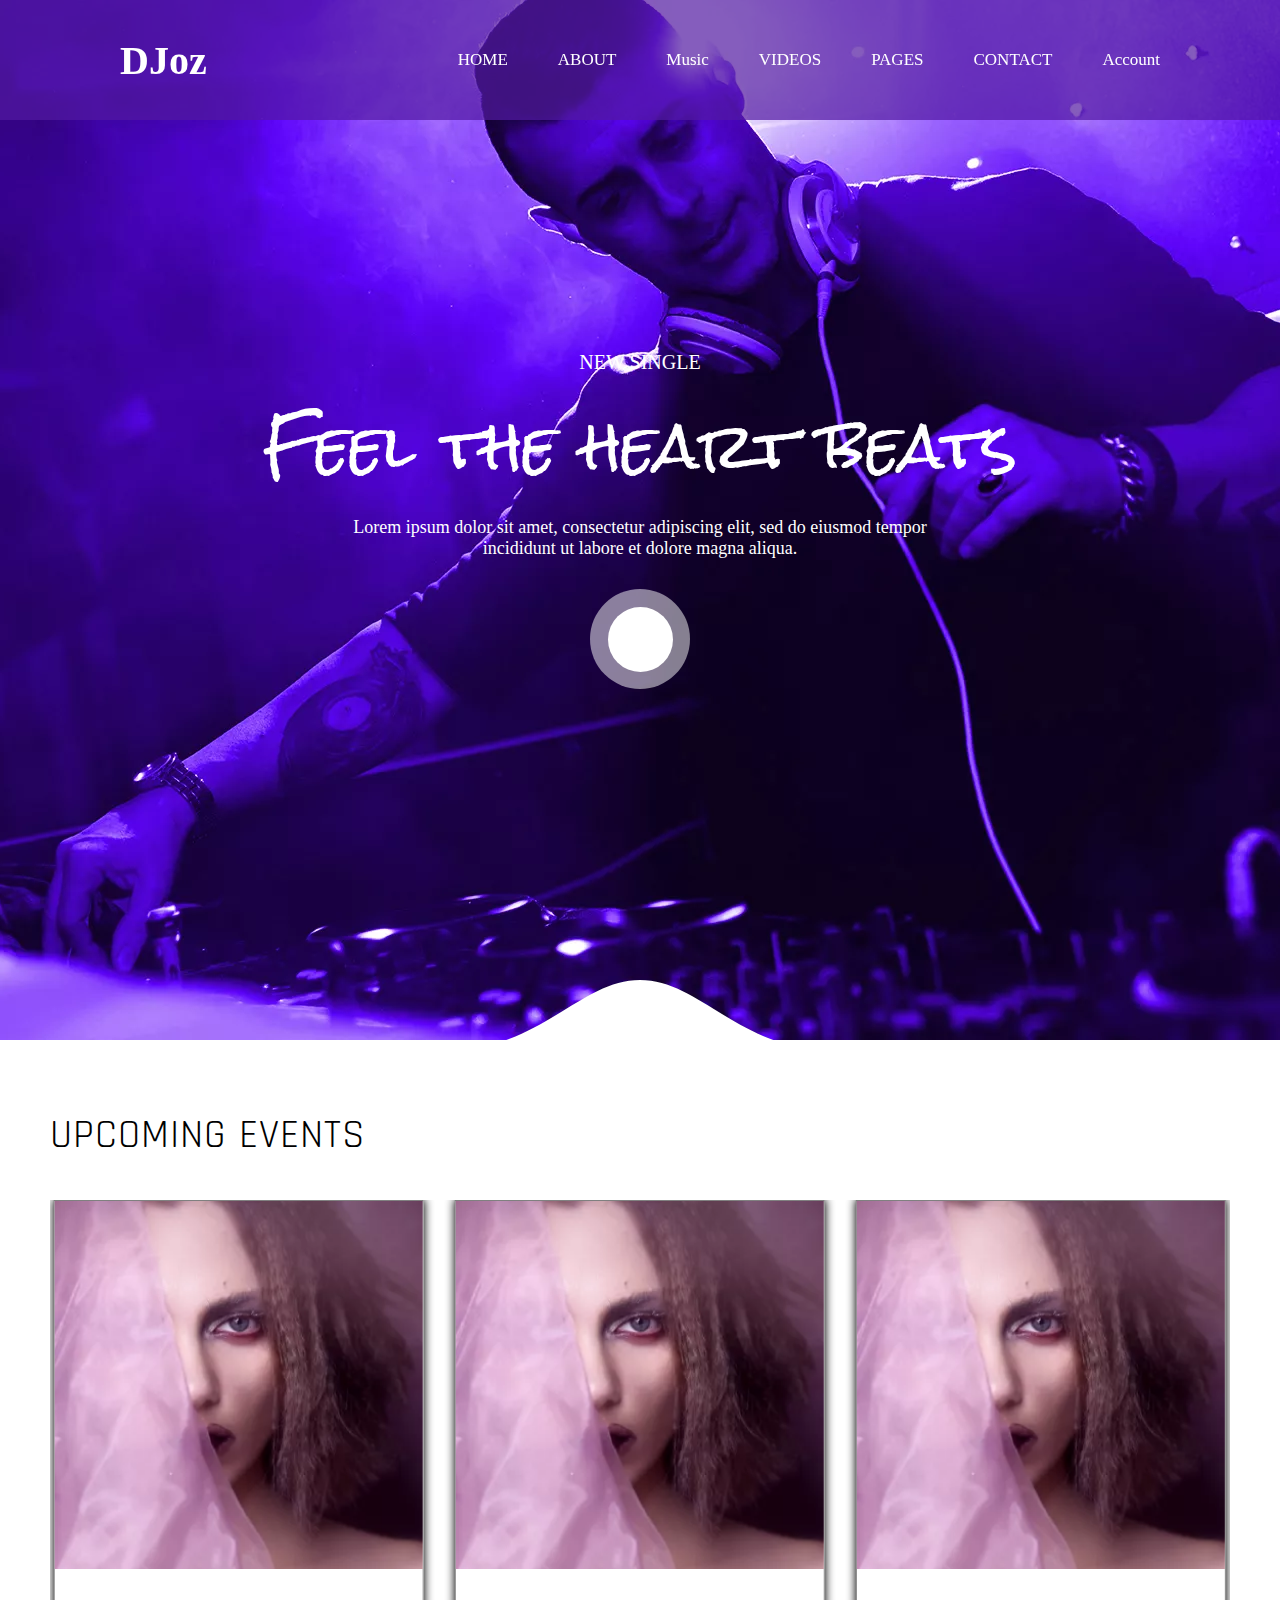
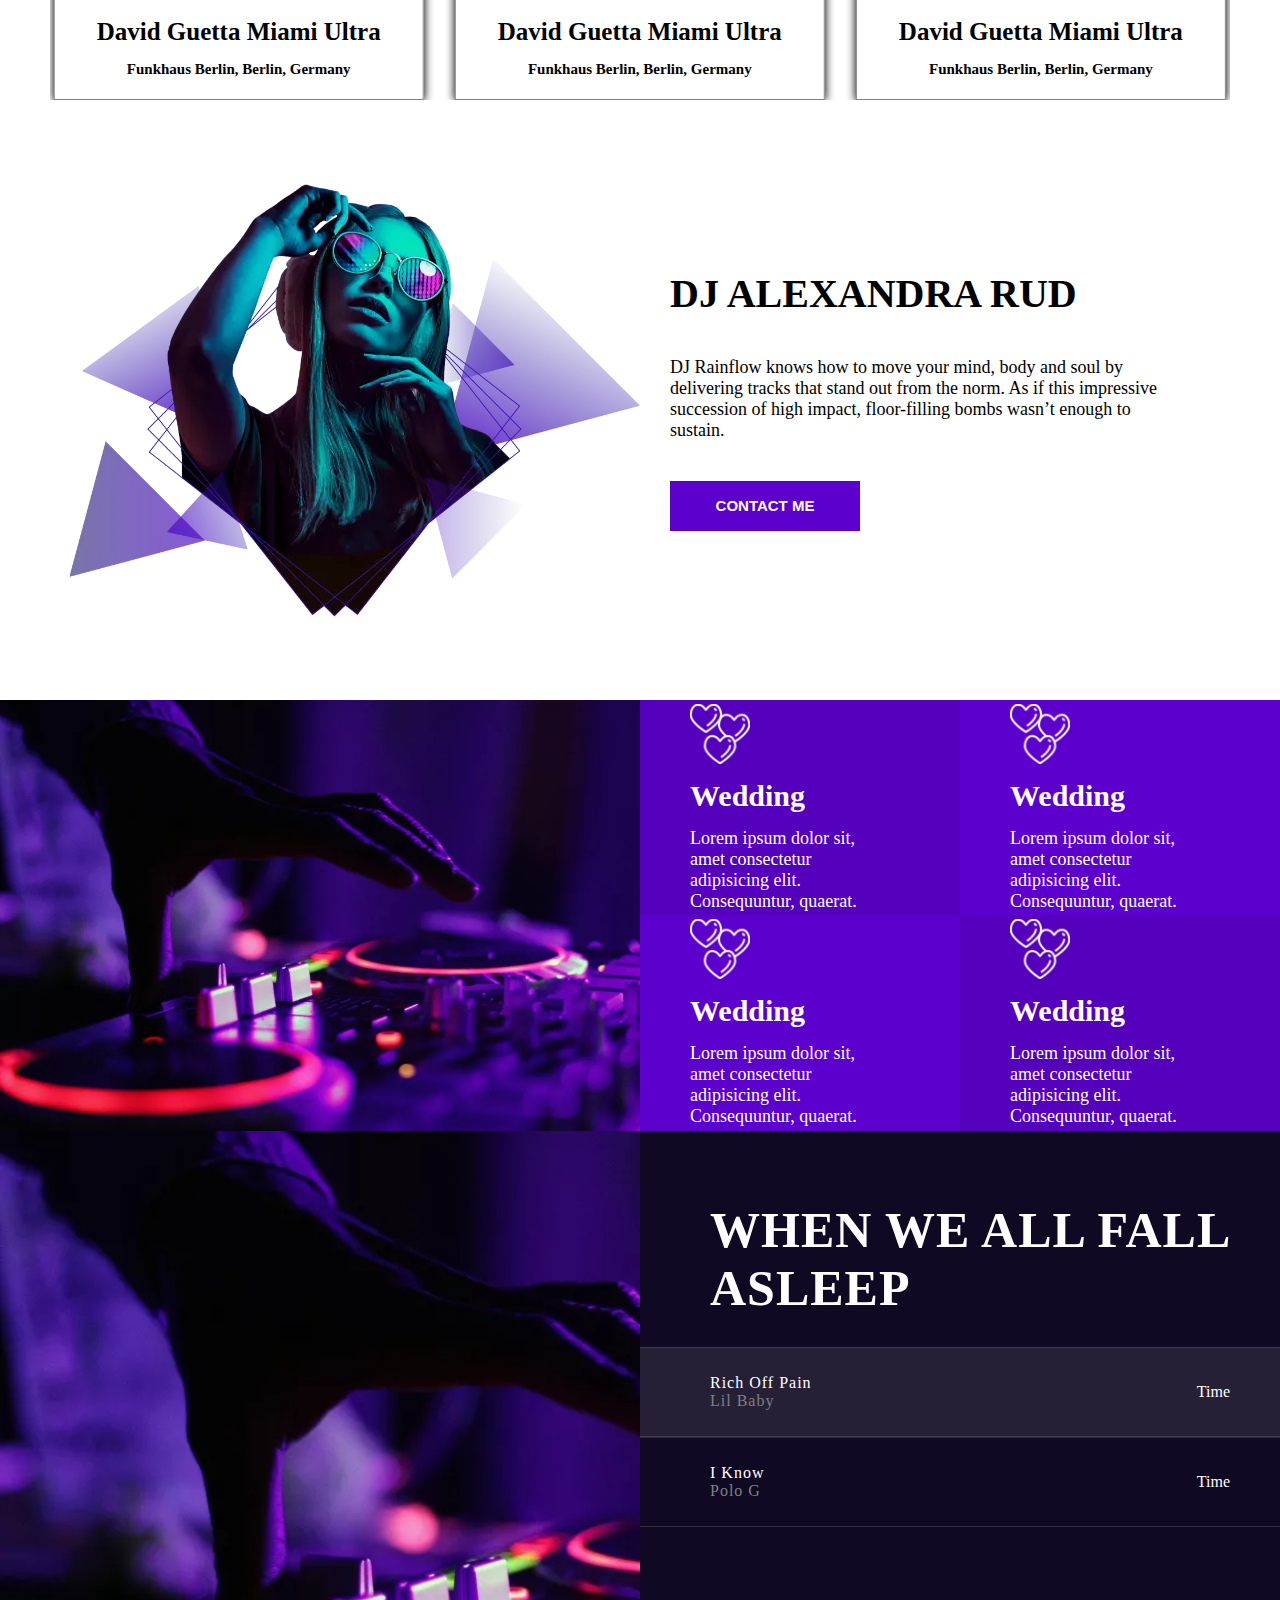
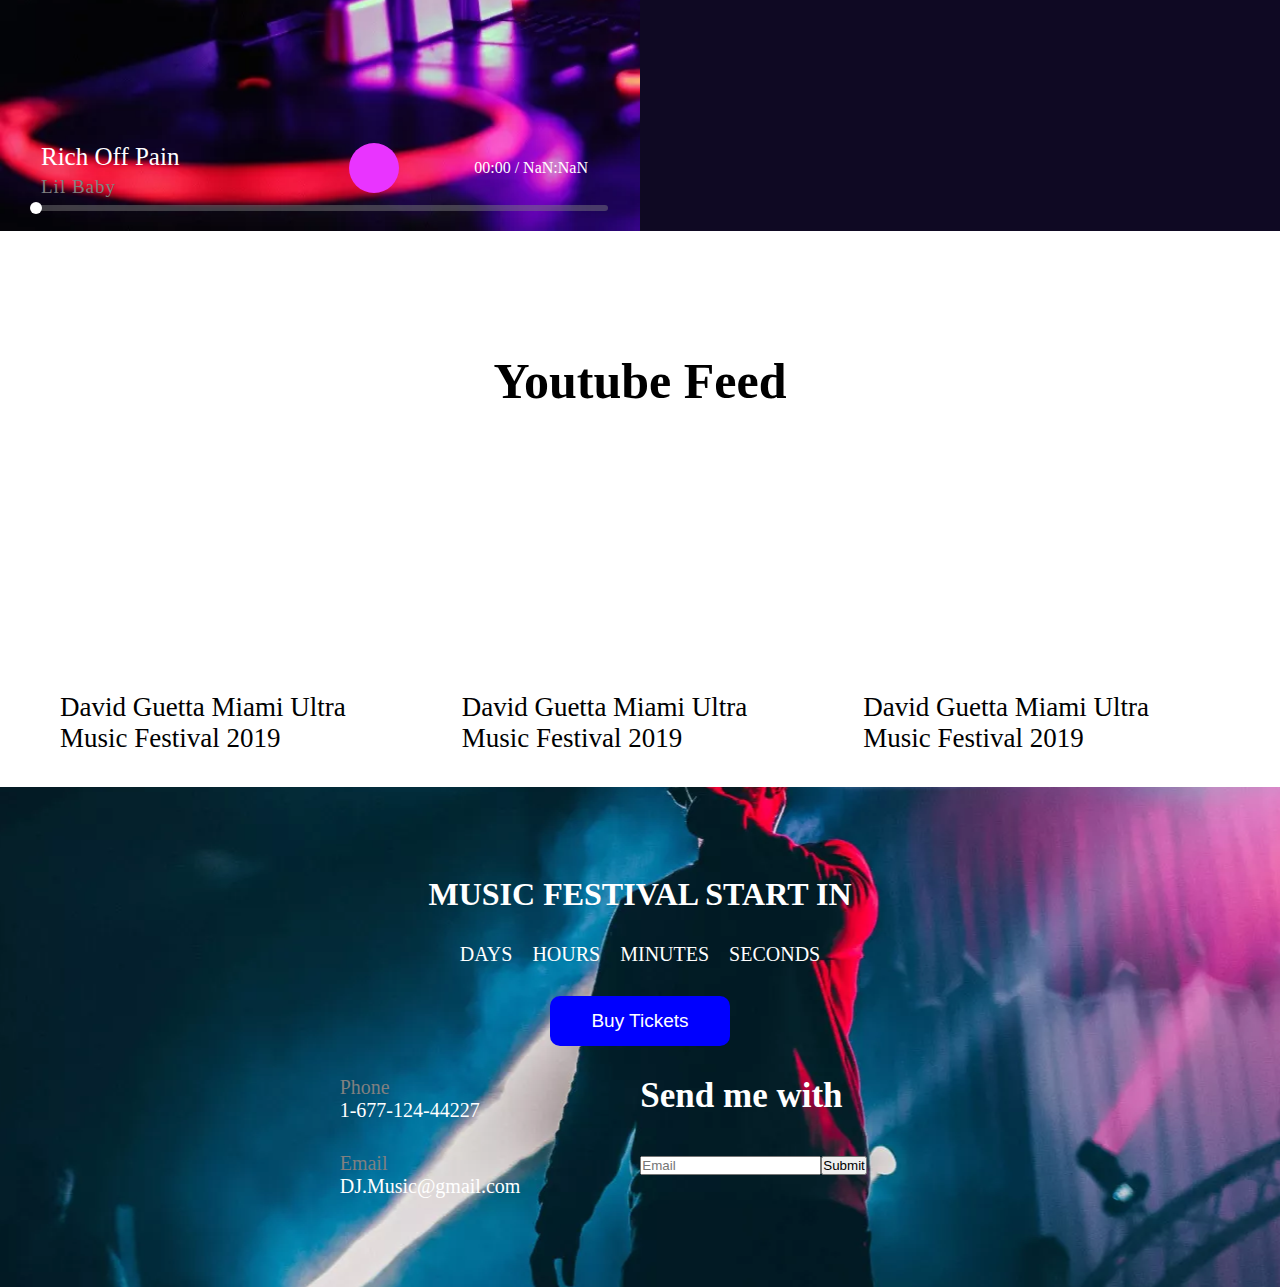
==== index.html @ 9fdeec0d "first commit" ====
<!DOCTYPE html>
<html lang="en">
<head>
    <meta charset="UTF-8">
    <meta http-equiv="X-UA-Compatible" content="IE=edge">
    <meta name="viewport" content="width=device-width, initial-scale=1.0">
    <link rel="stylesheet" href="./styles/main.css">
    <link rel="stylesheet" href="./styles/sameDesign.css">
    <link rel="stylesheet" href="https://cdnjs.cloudflare.com/ajax/libs/font-awesome/6.2.1/css/all.min.css" integrity="sha512-MV7K8+y+gLIBoVD59lQIYicR65iaqukzvf/nwasF0nqhPay5w/9lJmVM2hMDcnK1OnMGCdVK+iQrJ7lzPJQd1w==" crossorigin="anonymous" referrerpolicy="no-referrer" />
    <title>DJoz</title>
    <link rel="preconnect" href="https://fonts.googleapis.com">
<link rel="preconnect" href="https://fonts.gstatic.com" crossorigin>
<link href="https://fonts.googleapis.com/css2?family=Rock+Salt&display=swap" rel="stylesheet">
<link rel="preconnect" href="https://fonts.googleapis.com">
<link rel="preconnect" href="https://fonts.gstatic.com" crossorigin>
<link href="https://fonts.googleapis.com/css2?family=Rajdhani:wght@700&family=Rock+Salt&display=swap" rel="stylesheet">

</head>
<body >
    <nav>
        <div class="desktop">
            <div class="logo"><a href="./index.html">DJoz</a></div>
            <div class="menuSocial">
                <div class="menu">
                    <ul>
                        <li><a href="./index.html">HOME</a></li>
                        <li><a href="">ABOUT</a></li>                        
                        <li><a href="music.html">Music</a></li>
                        <li><a href="">VIDEOS</a></li>
                        <li><a href="">PAGES</a></li>
                        <li><a href="">CONTACT</a></li>
                        <li class="signInSignUp"><a  href="./loginRegister.html">Account</a></li>
                        <li class="profile"><a  href="./profile.html">Profile</a></li>
                    </ul>
                </div>
                <!-- <div class="social">
                    <ul>
                        <li><a href=""><i class="fa-brands fa-facebook"></i></a></li>
                        <li><a href=""><i class="fa-brands fa-twitter"></i></a></li>
                        <li><a href=""><i class="fa-brands fa-instagram"></i></a></li>
                        <li><a href=""><i class="fa-brands fa-linkedin"></i></a></li>
                    </ul>
                </div> -->
             </div>
             <i class="fa-solid fa-bars mobileMenuBar"></i>
        </div>
        <div class="mobileMenu">
            <ul>
                <li class="profile"><a href="./profile.html">Profile</a></li>
                <li class="signInSignUp"><a href="./loginRegister.html">Account</a></li>
                <li><a href="./index.html">HOME</a></li>
                <li><a href="">ABOUT</a></li>
                <li><a href="music.html">MUSIC</a></li>
                <li><a href="">VIDEOS</a></li>
                <li><a href="">PAGES</a></li>
                <li><a href="">CONTACT</a></li>
            </ul>
        </div>
    </nav>
    <main>
        <section class="header">
            <div class="header_text">
            <span class="header_text_">NEW SINGLE</span>
            <span class="header_text_main">Feel the heart beats</span>
            <span class="header_text_title">Lorem ipsum dolor sit amet, consectetur adipiscing elit, sed do eiusmod
                tempor incididunt ut labore et dolore magna aliqua.</span>
            </div>
            <div class="header_button">
               
                <div class="header_button-round">
                    <i class="fa-solid fa-play"></i>
                </div>
            </div>
        </section>
        <section class="slider">
            <div class="slider-main">
                <div class="slider-main_header">UPCOMING EVENTS</div>
                <div class="slider-main_slides">
                <div class="slider-main_slides-slide">
                    <div class="slide_img">
                        <img src="./assets/slideImg1.jpg" alt="">
                    </div>
                    <div class="slide_footer">
                        <h4>David Guetta Miami Ultra</h4>
                        <h6>Funkhaus Berlin, Berlin, Germany</h6>
                    </div>
                </div>
                <div class="slider-main_slides-slide">
                    <div class="slide_img">
                        <img src="./assets/slideImg1.jpg" alt="">
                    </div>
                    <div class="slide_footer">
                        <h4>David Guetta Miami Ultra</h4>
                        <h6>Funkhaus Berlin, Berlin, Germany</h6>
                    </div>
                </div>
                <div class="slider-main_slides-slide">
                    <div class="slide_img">
                        <img src="./assets/slideImg1.jpg" alt="">
                    </div>
                    <div class="slide_footer">
                        <h4>David Guetta Miami Ultra</h4>
                        <h6>Funkhaus Berlin, Berlin, Germany</h6>
                    </div>
                </div>
                <div class="slider-main_slides-slide">
                    <div class="slide_img">
                        <img src="./assets/slideImg1.jpg" alt="">
                    </div>
                    <div class="slide_footer">
                        <h4>David Guetta Miami Ultra</h4>
                        <h6>Funkhaus Berlin, Berlin, Germany</h6>
                    </div>
                </div>
                
            </div>
            </div>

        </section>
        <section class="contactMe">
            <div class="contactMe_picture">
                <img src="./assets/contactMe.jpg" alt="">
            </div>
            <div class="contactMe_content">
                <h1>DJ ALEXANDRA RUD</h1>
                <h4>DJ Rainflow knows how to move your mind, body and soul by delivering tracks that stand out from the norm. As if this impressive succession of high impact, floor-filling bombs wasn’t enough to sustain.</h4>
                <button>CONTACT ME</button>
            </div>
        </section>
        <section class="offers">
            <div class="offers_video">
                <img src="./assets/offersBg.jpg" alt="">
            </div>
            <div class="offers_offerBoxes">
                <div class="box boxColor">
                    <img src="./assets/offerBoxHearth.jpg" alt="">
                    <div class="box_header">Wedding</div>
                    <div class="box_content">Lorem ipsum dolor sit, amet consectetur adipisicing elit. Consequuntur, quaerat.</div>
                </div>
                <div class="box ">
                    <img src="./assets/offerBoxHearth.jpg" alt="">
                    <div class="box_header">Wedding</div>
                    <div class="box_content">Lorem ipsum dolor sit, amet consectetur adipisicing elit. Consequuntur, quaerat.</div>
                </div>
                <div class="box ">
                    <img src="./assets/offerBoxHearth.jpg" alt="">
                    <div class="box_header">Wedding</div>
                    <div class="box_content">Lorem ipsum dolor sit, amet consectetur adipisicing elit. Consequuntur, quaerat.</div>
                </div>
                <div class="box boxColor">
                    <img src="./assets/offerBoxHearth.jpg" alt="">
                    <div class="box_header">Wedding</div>
                    <div class="box_content">Lorem ipsum dolor sit, amet consectetur adipisicing elit. Consequuntur, quaerat.</div>
                </div>
            </div>
        </section>
        <section class="music">
            <div class="music_image">
                <!-- <img src="./assets/offersBg.jpg" alt=""> -->
                <div class="musicPlayer">
                    <div class="musicPlayer_controls">
                        <div class="music_name">
                            <p class="name">I,M A MESS</p>
                            <p class="author">Bebe Rexha</p>
                            
                        </div>
                        <div class="music_controls">
                            <audio id="mainMusic" src=""></audio>
                            <i class="fa-solid fa-shuffle"></i>
                            <i class="fa fa-step-backward"></i>
                            <span class="play"><i class="fa-solid fa-play"></i></span>
                            <i class="fa fa-step-forward"></i>
                            <i class="fa fa-volume-up" aria-hidden="true">
                                <input type="range" class="hidden" min="0" max="100">
                            </i>
                            <span class="timer">
                                <span class="timer_current">
                                    <span class="timer_current_minute">00</span>:<span class="timer_current_second">00</span>
                                </span>/
                                <span class="timer_duration">
                                    <span class="timer_duration_minute">00</span>:<span class="timer_duration_second">00</span>
                                    

                                </span>

                            </span>
                        </div>

                    </div>
                    <div class="musicPlayer_progress">
                        <div class="progressBar">
                            <div class="circle"><span class="round"></span></div>
                        </div>
                    </div>
                </div>
            </div>
            <div class="musics">
                <div class="musics_header">
                    <h1>WHEN WE ALL FALL ASLEEP</h1>
                </div>
                <div class="musics_box">
                    <div class="musicLine" data-name="Rich Off Pain" data-author="Lil Baby" data-src="./music/Lil Baby, Lil Durk ft Rodwave - Rich Off Pain.mp3">
                        <div class="musicLine_name">
                            <span class="logo">
                                <i class="fa-solid fa-play"></i>
                            </span>
                            <span class="name">
                                <p class="musicName"></p>
                                <p class="musicAuthor"></p>
                            </span>
                        </div>
                        <div class="musicLine_social">
                            <span class="logos hidden">
                                <i class="fa-brands fa-amazon"></i>
                                <i class="fa-brands fa-spotify"></i>
                                <i class="fa-solid fa-share"></i>
                            </span>
                            <span>Time</span>
                        </div>

                    </div>       
                    <div class="musicLine" data-name="I Know" data-author="Polo G" data-src="./music/Polo G – I Know.mp3">
                        <div class="musicLine_name">
                            <span class="logo">
                                <i class="fa-solid fa-play"></i>
                            </span>
                            <span class="name">
                                <p class="musicName"></p>
                                <p class="musicAuthor"></p>
                            </span>
                        </div>
                        <div class="musicLine_social">
                            <span class="logos hidden">
                                <i class="fa-brands fa-amazon"></i>
                                <i class="fa-brands fa-spotify"></i>
                                <i class="fa-solid fa-share"></i>
                            </span>
                            <span>Time</span>
                        </div>

                    </div>
                    
                </div>
            </div>

        </section>
        <section class="youtubeFeed">
            <h1 class="youtubeFeed_header">Youtube Feed</h1>
            <div class="videos">
                <div class="videos-video">
                    <div class="videos-video_main">
                        <div class="header_button youtubeFeedButton">
               
                            <div class="header_button-round">
                                <i class="fa-solid fa-play"></i>
                            </div>
                        </div>
                        <video class="youtubeFeevVideos" src="https://res.cloudinary.com/ifeomaimoh/video/upload/v1650567487/speech_ofvfzq.mp4"></video>
                    </div>
                    <div class="videos-video_content">
                        David Guetta Miami Ultra Music Festival 2019
                    </div>

                </div>
                <div class="videos-video">
                    <div class="videos-video_main">
                        <div class="header_button youtubeFeedButton">
               
                            <div class="header_button-round">
                                <i class="fa-solid fa-play"></i>
                            </div>
                        </div>
                        <video class="youtubeFeevVideos" src="https://res.cloudinary.com/ifeomaimoh/video/upload/v1650567487/speech_ofvfzq.mp4"></video>
                    </div>
                    <div class="videos-video_content">
                        David Guetta Miami Ultra Music Festival 2019
                    </div>

                </div>
                <div class="videos-video">
                    <div class="videos-video_main">
                        <div class="header_button youtubeFeedButton">
               
                            <div class="header_button-round">
                                <i class="fa-solid fa-play"></i>
                            </div>
                        </div>
                        <video class="youtubeFeevVideos" src="https://res.cloudinary.com/ifeomaimoh/video/upload/v1650567487/speech_ofvfzq.mp4"></video>
                    </div>
                    <div class="videos-video_content">
                        David Guetta Miami Ultra Music Festival 2019
                    </div>

                </div>
                
                
            </div>
        </section>
        <section class="videoPopUp hidden ">
            <div class="openedVideo">
                <div class="openedVideo_video">
                    <video id="mainVideo" src=""></video>
                </div>
                <div class="openedVideo_control">
                    <div class="progressVideo">
                        <div class="videoProgressBar"></div>
                    </div>
                    <div class="videoController">
                        <span class="prevTime controll"><i class="fa-solid fa-arrow-rotate-left"></i></span>
                        <span class="videoPrev controll"><i class="fa-solid fa-backward"></i></span>
                        <span class="videoPlay controll"><i class="fa-solid fa-play"></i></span>
                        <span class="videoNext controll"><i class="fa-solid fa-forward"></i></span>
                        <span class="nextTime controll"><i class="fa-solid fa-arrow-rotate-right"></i></span>
                        
                    </div>
                    <div class="videoTime">
                        <span class="videoTimeCurrent">
                            <span class="minute"></span>:<span class="second"></span>
                        </span>/
                        <span class="videoTimeDuration">
                            <span class="minute"></span>:<span class="second"></span>
                        </span>
                    </div>
                </div>

                <button id="close">CLOSE</button>
            </div>
        </section>
        
    </main>
    <footer>
        <h1>MUSIC FESTIVAL START IN</h1>
        <section class="timer">
            <div class="days time">
                <span class="Num"></span>
                <span class="timeWord">DAYS</span>
            </div>
            <div class="hours time">
                <span class="Num"></span>
                <span class="timeWord">HOURS</span>
            </div>
            <div class="minutes time">
                <span class="Num"></span>
                <span class="timeWord">MINUTES</span>
            </div>
            <div class="seconds time">
                <span class="Num"></span>
                <span class="timeWord">SECONDS</span>
            </div>
            
        </section>
        <button>Buy Tickets</button>
        <section class="socialSection">
            <ul class="phone">
                <li>
                    <span>Phone</span><span>1-677-124-44227</span>
                </li>
                <li><span>Email</span><span>DJ.Music@gmail.com</span></li>
            </ul>
            <ul class="social">
                        <li><a href=""><i class="fa-brands fa-facebook"></i></a></li>
                        <li><a href=""><i class="fa-brands fa-twitter"></i></a></li>
                        <li><a href=""><i class="fa-brands fa-instagram"></i></a></li>
                        <li><a href=""><i class="fa-brands fa-linkedin"></i></a></li>
            </ul>
            <div class="socialSection-sendMail">
                <h2>Send me with</h2>
                <form class="sendMeMail" action="">
                    <input type="text" class="targetMail" placeholder="Email"><input type="submit">
                </form>
            </div>
        </section>
    </footer>


    <script src="./js/main.js"></script>
</body>
</html>
---- styles/main.css ----
* {
  padding: 0;
  margin: 0;
  box-sizing: border-box;
  list-style: none;
  text-decoration: none;
}

html, body {
  width: 100%;
}

button, input[type=button], input[type=submit] {
  cursor: pointer;
}

body::-webkit-scrollbar-track {
  -webkit-box-shadow: inset 0 0 6px rgba(0, 0, 0, 0.3);
  border-radius: 10px;
  background-color: white;
}

body::-webkit-scrollbar {
  width: 8px;
  background-color: #F5F5F5;
}

body::-webkit-scrollbar-thumb {
  border-radius: 10px;
  -webkit-box-shadow: inset 0 0 6px rgba(0, 0, 0, 0.3);
  background-color: blue;
}

i {
  cursor: pointer;
}

body {
  --nav-bg-color:#5219a2b4;
  --nav-font-color:white;
  --contact--btn--color: #5C00CE;
  --contact--btn--content--color: white;
  --music--btn--color:#E934FF;
  width: 100%;
  scrollbar-color: red;
}
body main {
  width: 100%;
}
body main .header {
  width: 100%;
  background-image: url("/assets/header.jpg");
  height: 1040px;
  background-position: right;
  background-position: top;
  background-repeat: no-repeat;
  display: flex;
  row-gap: 30px;
  flex-direction: column;
  justify-content: center;
  align-items: center;
  color: var(--nav-font-color);
}
@media (max-width: 575px) {
  body main .header {
    height: 130vh;
  }
}
body main .header_text {
  display: flex;
  flex-direction: column;
  justify-content: center;
  align-items: center;
}
body main .header_text_ {
  font-size: 20px;
}
body main .header_text_main {
  font-family: "Rock Salt", cursive;
  font-size: 60px;
  text-align: center;
}
@media (max-width: 1000px) {
  body main .header_text_main {
    font-size: 40px;
  }
}
body main .header_text_title {
  width: 600px;
  font-size: 18px;
  text-align: center;
}
@media (max-width: 1000px) {
  body main .header_text_title {
    width: 400px;
  }
}
@media (max-width: 575px) {
  body main .header_text_title {
    width: 100%;
  }
}
body main .header_button {
  width: 100px;
  height: 100px;
  background-color: red;
  border-radius: 100px;
  background-color: rgba(255, 255, 255, 0.497);
  display: flex;
  justify-content: center;
  align-items: center;
  cursor: pointer;
}
body main .header_button-round {
  width: 65%;
  height: 65%;
  background-color: white;
  border-radius: 100px;
  display: flex;
  justify-content: center;
  align-items: center;
}
body main .header_button-round i {
  color: #5C00CE;
  font-size: 30px;
}
body main .slider {
  width: 100%;
  height: 660px;
  display: flex;
  flex-direction: column;
  justify-content: end;
  align-items: center;
}
@media (max-width: 575px) {
  body main .slider {
    padding: 0;
  }
}
body main .slider-main {
  width: 1180px;
  row-gap: 40px;
  display: flex;
  flex-direction: column;
  align-items: center;
}
@media (max-width: 1240px) {
  body main .slider-main {
    width: 780px;
  }
}
@media (max-width: 1000px) {
  body main .slider-main {
    width: 390px;
  }
}
@media (max-width: 575px) {
  body main .slider-main {
    width: 360px;
  }
}
body main .slider-main_header {
  width: 100%;
  height: 50px;
  font-size: 40px;
  font-family: "Rajdhani", sans-serif;
  letter-spacing: 1px;
}
body main .slider-main_slides {
  width: 100%;
  height: 500px;
  position: relative;
  overflow: hidden;
}
body main .slider-main_slides-slide {
  position: absolute;
  z-index: -2;
  width: 370px;
  height: 100%;
  border: 1px solid grey;
  box-shadow: 0px 0px 9px 1px;
  transition: 1s;
}
body main .slider-main_slides-slide .slide_img {
  width: 100%;
}
body main .slider-main_slides-slide .slide_img img {
  width: 100%;
}
body main .slider-main_slides-slide .slide_footer {
  width: 100%;
  height: 30%;
  display: flex;
  flex-direction: column;
  row-gap: 15px;
  justify-content: center;
  align-items: center;
}
body main .slider-main_slides-slide .slide_footer h4 {
  font-size: 25px;
}
body main .slider-main_slides-slide .slide_footer h6 {
  font-size: 15px;
}
body main .contactMe {
  width: 100%;
  display: grid;
  grid-template-columns: 1fr 1fr;
}
@media (max-width: 1000px) {
  body main .contactMe {
    grid-template-columns: 1fr;
    grid-template-rows: 1fr 0.6fr;
  }
}
body main .contactMe_picture {
  width: 100%;
  height: 600px;
  display: flex;
  justify-content: end;
  align-items: center;
}
@media (max-width: 1000px) {
  body main .contactMe_picture {
    justify-content: center;
    height: 700px;
  }
}
@media (max-width: 1000px) {
  body main .contactMe_picture img {
    width: 80%;
  }
}
body main .contactMe_content {
  width: 100%;
  height: 600px;
  display: flex;
  flex-direction: column;
  justify-content: center;
  align-items: flex-start;
  row-gap: 40px;
  padding: 0 30px;
}
@media (max-width: 575px) {
  body main .contactMe_content {
    height: 333px;
  }
}
@media (max-width: 1000px) {
  body main .contactMe_content {
    height: 333px;
  }
}
body main .contactMe_content h1 {
  font-size: 40px;
}
body main .contactMe_content h4 {
  max-width: 500px;
  font-size: 18px;
  font-weight: 400;
}
body main .contactMe_content button {
  width: 190px;
  height: 50px;
  font-size: 15px;
  background-color: var(--contact--btn--color);
  color: var(--contact--btn--content--color);
  font-weight: 700;
  border: 0;
  outline: 0;
}
body main .offers {
  display: grid;
  grid-template-columns: 1fr 1fr;
}
@media (max-width: 1240px) {
  body main .offers {
    grid-template-columns: 1fr;
    grid-template-rows: 1fr 1fr;
  }
}
body main .offers .offers_video {
  width: 100%;
  background-color: red;
}
body main .offers .offers_video img {
  width: 100%;
  height: 100%;
  -o-object-fit: cover;
     object-fit: cover;
}
body main .offers .offers_offerBoxes {
  width: 100%;
  background-color: blue;
  display: grid;
  grid-template-columns: 1fr 1fr;
  grid-template-rows: 1fr 1fr;
}
@media (max-width: 1000px) {
  body main .offers .offers_offerBoxes {
    grid-template-columns: 1fr;
    grid-template-rows: 1fr 1fr 1fr 1fr;
  }
}
body main .offers .offers_offerBoxes .box {
  width: 100%;
  height: 100%;
  background-color: #5C00CE;
  color: white;
  display: flex;
  justify-content: center;
  align-items: flex-start;
  flex-direction: column;
  padding: 0 50px;
  row-gap: 15px;
}
body main .offers .offers_offerBoxes .box_content {
  width: 80%;
  font-size: 18px;
}
body main .offers .offers_offerBoxes .box_header {
  font-size: 30px;
  font-weight: 700;
}
@media (max-width: 1000px) {
  body main .offers .offers_offerBoxes .box {
    padding-bottom: 30px;
    padding-top: 30px;
  }
}
body main .offers .offers_offerBoxes .boxColor {
  background-color: #5400BC;
}
body main .music {
  width: 100%;
  height: 700px;
  background-color: red;
  display: grid;
  grid-template-columns: 1fr 1fr;
}
@media (max-width: 1240px) {
  body main .music {
    grid-template-columns: 1fr;
    grid-template-rows: 1fr 1fr;
  }
}
body main .music_image {
  width: 100%;
  height: 100%;
  position: relative;
  display: flex;
  justify-content: center;
  align-items: flex-end;
  background: url("/assets/offersBg.jpg");
  background-repeat: no-repeat;
  background-size: cover;
}
@media (max-width: 1000px) {
  body main .music_image {
    min-height: 300px;
  }
}
body main .music_image .musicPlayer {
  width: 90%;
  display: flex;
  flex-direction: column;
  justify-content: start;
  row-gap: 7px;
  padding-bottom: 20px;
}
body main .music_image .musicPlayer_controls {
  width: 100%;
  height: 55%;
  display: flex;
  flex-wrap: wrap;
  justify-content: space-between;
  color: white;
  row-gap: 10px;
}
body main .music_image .musicPlayer_controls .music_name {
  height: 100%;
  display: flex;
  flex-direction: column;
  row-gap: 5px;
  padding: 0 9px;
}
body main .music_image .musicPlayer_controls .music_name .name {
  font-size: 25px;
}
body main .music_image .musicPlayer_controls .music_name .author {
  color: grey;
  font-size: 19px;
  letter-spacing: 1px;
}
body main .music_image .musicPlayer_controls .music_controls {
  height: 100%;
  display: flex;
  justify-content: end;
  -moz-column-gap: 25px;
       column-gap: 25px;
  align-items: center;
  padding: 0 20px;
}
@media (max-width: 1000px) {
  body main .music_image .musicPlayer_controls .music_controls {
    -moz-column-gap: 10px;
         column-gap: 10px;
  }
}
body main .music_image .musicPlayer_controls .music_controls i {
  font-size: 20px;
}
body main .music_image .musicPlayer_controls .music_controls .fa-volume-up {
  position: relative;
}
body main .music_image .musicPlayer_controls .music_controls .fa-volume-up input[type=range] {
  position: absolute;
  top: -85px;
  left: -53px;
  transform: rotateZ(-90deg);
}
body main .music_image .musicPlayer_controls .music_controls .play {
  display: grid;
  place-content: center;
  width: 50px;
  height: 50px;
  border-radius: 100px;
  background-color: var(--music--btn--color);
  cursor: pointer;
}
body main .music_image .musicPlayer_progress {
  width: 100%;
  height: 6px;
  background-color: rgba(128, 128, 128, 0.452);
  border-radius: 10px;
  position: relative;
}
body main .music_image .musicPlayer_progress .progressBar {
  border-radius: 10px;
  width: 0%;
  height: 100%;
  position: absolute;
  left: 0;
  background-color: white;
  top: 0;
}
body main .music_image .musicPlayer_progress .progressBar .circle {
  width: 100%;
  height: 100%;
  position: relative;
}
body main .music_image .musicPlayer_progress .progressBar .circle .round {
  position: absolute;
  display: inline-block;
  width: 12px;
  height: 12px;
  border-radius: 100px;
  top: -3px;
  right: -10px;
  background-color: white;
}
body main .music .musics {
  display: flex;
  flex-direction: column;
  row-gap: 30px;
  justify-content: end;
  background-color: #0F0923;
  color: white;
}
body main .music .musics_header {
  font-size: 25px;
  padding-top: 70px;
  padding-left: 70px;
  letter-spacing: 1px;
}
@media (max-width: 1000px) {
  body main .music .musics_header {
    font-size: 15px;
    padding-left: 30px;
  }
}
body main .music .musics_box {
  width: 100%;
  height: 80%;
  flex-direction: column;
  display: flex;
}
body main .music .musics_box .musicLine {
  width: 100%;
  height: 90px;
  border-top: 1px solid rgba(128, 128, 128, 0.281);
  border-bottom: 1px solid rgba(128, 128, 128, 0.307);
  padding: 0 50px;
  display: flex;
  align-items: center;
  justify-content: space-between;
}
body main .music .musics_box .musicLine_name {
  display: flex;
  align-items: center;
  -moz-column-gap: 20px;
       column-gap: 20px;
  letter-spacing: 1px;
}
body main .music .musics_box .musicLine_name .musicName {
  color: white;
}
body main .music .musics_box .musicLine_name .musicAuthor {
  color: grey;
}
body main .music .musics_box .musicLine_social {
  display: flex;
  -moz-column-gap: 25px;
       column-gap: 25px;
}
body main .music .musics_box .musicLine_social .logos {
  display: flex;
  -moz-column-gap: 10px;
       column-gap: 10px;
}
body main .music .musics_box .musicLine:hover {
  background-color: #262037;
}
body main .music .musics_box .musicLine:hover .logos {
  display: flex !important;
}
body main .youtubeFeed {
  width: 100%;
  display: flex;
  align-items: center;
  flex-direction: column;
}
body main .youtubeFeed_header {
  display: grid;
  place-content: center;
  font-size: 50px;
  height: 300px;
}
@media (max-width: 1000px) {
  body main .youtubeFeed_header {
    height: 80px;
    font-size: 40px;
  }
}
body main .youtubeFeed .videos {
  width: 1200px;
  gap: 5px;
  display: grid;
  grid-template-columns: repeat(auto-fit, minmax(300px, 1fr));
}
@media (max-width: 1000px) {
  body main .youtubeFeed .videos {
    width: 100%;
  }
}
body main .youtubeFeed .videos-video {
  width: 350px;
  transition: 0.4s;
}
@media (max-width: 1000px) {
  body main .youtubeFeed .videos-video {
    justify-self: center;
  }
}
body main .youtubeFeed .videos-video_main {
  width: 100%;
  position: relative;
  overflow: hidden;
}
body main .youtubeFeed .videos-video_main video {
  width: 100%;
  height: 100%;
}
body main .youtubeFeed .videos-video_main .youtubeFeedButton {
  position: absolute;
  cursor: pointer;
  z-index: 1;
  top: 40%;
  left: 40%;
  width: 50px;
  height: 50px;
}
body main .youtubeFeed .videos-video_main .youtubeFeedButton i {
  font-size: 20px;
}
body main .youtubeFeed .videos-video_content {
  width: 100%;
  height: 30%;
  display: grid;
  place-content: center;
  padding: 20px;
  font-size: 27px;
}
body main .videoPopUp {
  position: fixed;
  top: 0;
  left: 0;
  width: 100%;
  height: 100%;
  background-color: rgba(0, 0, 0, 0.57);
  -webkit-backdrop-filter: blur(12px);
          backdrop-filter: blur(12px);
  z-index: 6;
  display: grid;
  place-content: center;
}
@media (max-width: 575px) {
  body main .videoPopUp {
    display: flex;
    justify-content: center;
    align-items: center;
  }
}
body main .videoPopUp .openedVideo {
  width: 650px;
  height: 600px;
  background-color: #fff;
  border-radius: 10px;
  display: flex;
  flex-direction: column;
  justify-content: end;
  align-items: center;
  overflow: hidden;
}
@media (max-width: 575px) {
  body main .videoPopUp .openedVideo {
    width: 320px;
    width: 100%;
    height: 100%;
  }
}
body main .videoPopUp .openedVideo #close {
  width: 100px;
  height: 30px;
  border-top-left-radius: 10px;
  border-top-right-radius: 10px;
  border: 0;
  color: red;
  transition: 0.1s;
  font-weight: 700;
  background-color: #fff;
  letter-spacing: 1px;
}
body main .videoPopUp .openedVideo #close:hover {
  background-color: red;
  color: white;
}
body main .videoPopUp .openedVideo_video {
  width: 100%;
  height: 80%;
  padding: 13px 13px 0 13px;
}
body main .videoPopUp .openedVideo_video #mainVideo {
  width: 100%;
  height: 100%;
  -o-object-fit: cover;
     object-fit: cover;
}
body main .videoPopUp .openedVideo_control {
  width: 100%;
  height: 15%;
}
body main .videoPopUp .openedVideo_control .progressVideo {
  width: 100%;
  height: 5%;
  background-color: var(--contact--btn--color);
  position: relative;
}
body main .videoPopUp .openedVideo_control .progressVideo .videoProgressBar {
  position: absolute;
  width: 0%;
  height: 100%;
  left: 0;
  top: 0;
  background-color: white;
}
body main .videoPopUp .openedVideo_control .videoController {
  width: 100%;
  height: 70%;
  display: flex;
  justify-content: center;
  align-items: center;
  -moz-column-gap: 0.5em;
       column-gap: 0.5em;
}
body main .videoPopUp .openedVideo_control .videoController .controll {
  display: flex;
  width: 30px;
  height: 30px;
  background-color: white;
  border: 1px solid black;
  border-radius: 100px;
  justify-content: center;
  align-items: center;
  font-size: 15px;
  transition: 0.2s;
}
body main .videoPopUp .openedVideo_control .videoController .controll:hover {
  background-color: black;
  color: white;
}
body main .videoPopUp .openedVideo_control .videoController .videoPlay {
  font-size: 25px;
  width: 50px;
  height: 50px;
}
body main .videoPopUp .openedVideo_control .videoTime {
  width: 100%;
  height: 20px;
  display: flex;
  justify-content: center;
}
body footer {
  width: 100%;
  display: flex;
  flex-direction: column;
  align-items: center;
  background: url("/assets/footerBg.jpg");
  background-position: center;
  color: white;
  height: 500px;
  justify-content: center;
  row-gap: 30px;
}
@media (max-width: 575px) {
  body footer h1 {
    font-size: 25px;
  }
}
body footer .timer {
  width: 100%;
  display: flex;
  justify-content: center;
  -moz-column-gap: 20px;
       column-gap: 20px;
  row-gap: 40px;
}
body footer .timer .time {
  display: flex;
  flex-direction: column;
  align-items: center;
  font-size: 70px;
}
@media (max-width: 575px) {
  body footer .timer .time {
    font-size: 40px;
  }
}
body footer .timer .timeWord {
  font-size: 20px;
  font-weight: 100;
}
body footer button {
  width: 180px;
  height: 50px;
  background-color: Blue;
  color: white;
  font-size: 19px;
  border-radius: 10px;
  border: 0;
}
body footer .socialSection {
  width: 100%;
  display: flex;
  justify-content: center;
  flex-wrap: wrap;
  -moz-column-gap: 60px;
       column-gap: 60px;
}
body footer .socialSection .phone {
  display: flex;
  flex-direction: column;
  row-gap: 30px;
}
body footer .socialSection .phone li {
  display: flex;
  flex-direction: column;
  font-size: 20px;
}
body footer .socialSection .phone li span:nth-child(1) {
  color: grey;
}
body footer .socialSection .social {
  display: flex;
}
body footer .socialSection-sendMail {
  display: flex;
  flex-direction: column;
  width: 300px;
}
body footer .socialSection-sendMail h2 {
  font-size: 35px;
  margin-bottom: 40px;
}

.hidden {
  display: none !important;
}

.hidden {
  display: none;
}/*# sourceMappingURL=main.css.map */
---- styles/sameDesign.css ----
* {
  padding: 0;
  margin: 0;
  box-sizing: border-box;
  list-style: none;
  text-decoration: none;
}

html, body {
  width: 100%;
}

body {
  --nav-bg-color:#5219a2b4;
  --nav-font-color:white;
  --contact--btn--color: #5C00CE;
  --contact--btn--content--color: white;
  --music--btn--color:#E934FF;
  width: 100%;
  scrollbar-color: red;
}
body nav {
  width: 100%;
  height: 120px;
  background-color: var(--nav-bg-color);
  position: fixed;
  z-index: 5;
}
body nav .desktop {
  display: flex;
  justify-content: space-between;
  align-items: center;
  padding: 0 120px;
  width: 100%;
  height: 100%;
}
@media (max-width: 1240px) {
  body nav .desktop {
    padding: 0 20px;
  }
}
@media (max-width: 1000px) {
  body nav .desktop {
    padding: 0 10px;
  }
}
body nav .desktop a, body nav .desktop i {
  color: var(--nav-font-color);
}
body nav .desktop li {
  line-height: 30px;
}
body nav .desktop .mobileMenuBar {
  display: none;
  font-size: 30px;
}
@media (max-width: 1000px) {
  body nav .desktop .mobileMenuBar {
    display: block;
  }
}
body nav .desktop .logo a {
  font-size: 40px;
  font-weight: 800;
}
body nav .desktop .menuSocial {
  display: flex;
  -moz-column-gap: 60px;
       column-gap: 60px;
}
@media (max-width: 1000px) {
  body nav .desktop .menuSocial {
    display: none;
  }
}
body nav .desktop .menuSocial .menu ul {
  display: flex;
  -moz-column-gap: 50px;
       column-gap: 50px;
  font-size: 17px;
}
body nav .desktop .menuSocial .menu ul li {
  transition: 1s;
}
body nav .desktop .menuSocial .menu ul li:hover {
  border-bottom: 1px solid white;
}
body nav .desktop .menuSocial .social ul {
  display: flex;
  -moz-column-gap: 18px;
       column-gap: 18px;
}
@media (max-width: 1240px) {
  body nav .desktop .menuSocial .social {
    display: none !important;
  }
}
body nav .mobileMenu {
  width: 100%;
  transition: 0.5s;
  background-color: var(--nav-bg-color);
  display: none;
  overflow: hidden;
  height: 0;
  padding: 0 30px 0 30px;
}
@media (max-width: 1000px) {
  body nav .mobileMenu {
    display: grid !important;
  }
}
body nav .mobileMenu ul {
  width: 100%;
  height: 100%;
  display: inline-block;
  background-color: grey;
  flex-direction: column;
  padding: 0 10px 0 0;
}
body nav .mobileMenu ul li {
  display: inline-block;
  width: 100%;
  line-height: 35px;
  padding: 0 10px;
  border-radius: 10px;
}
body nav .mobileMenu ul li a {
  color: var(--nav-font-color);
}
body nav .mobileMenu ul li li:hover {
  background-color: red;
}/*# sourceMappingURL=sameDesign.css.map */
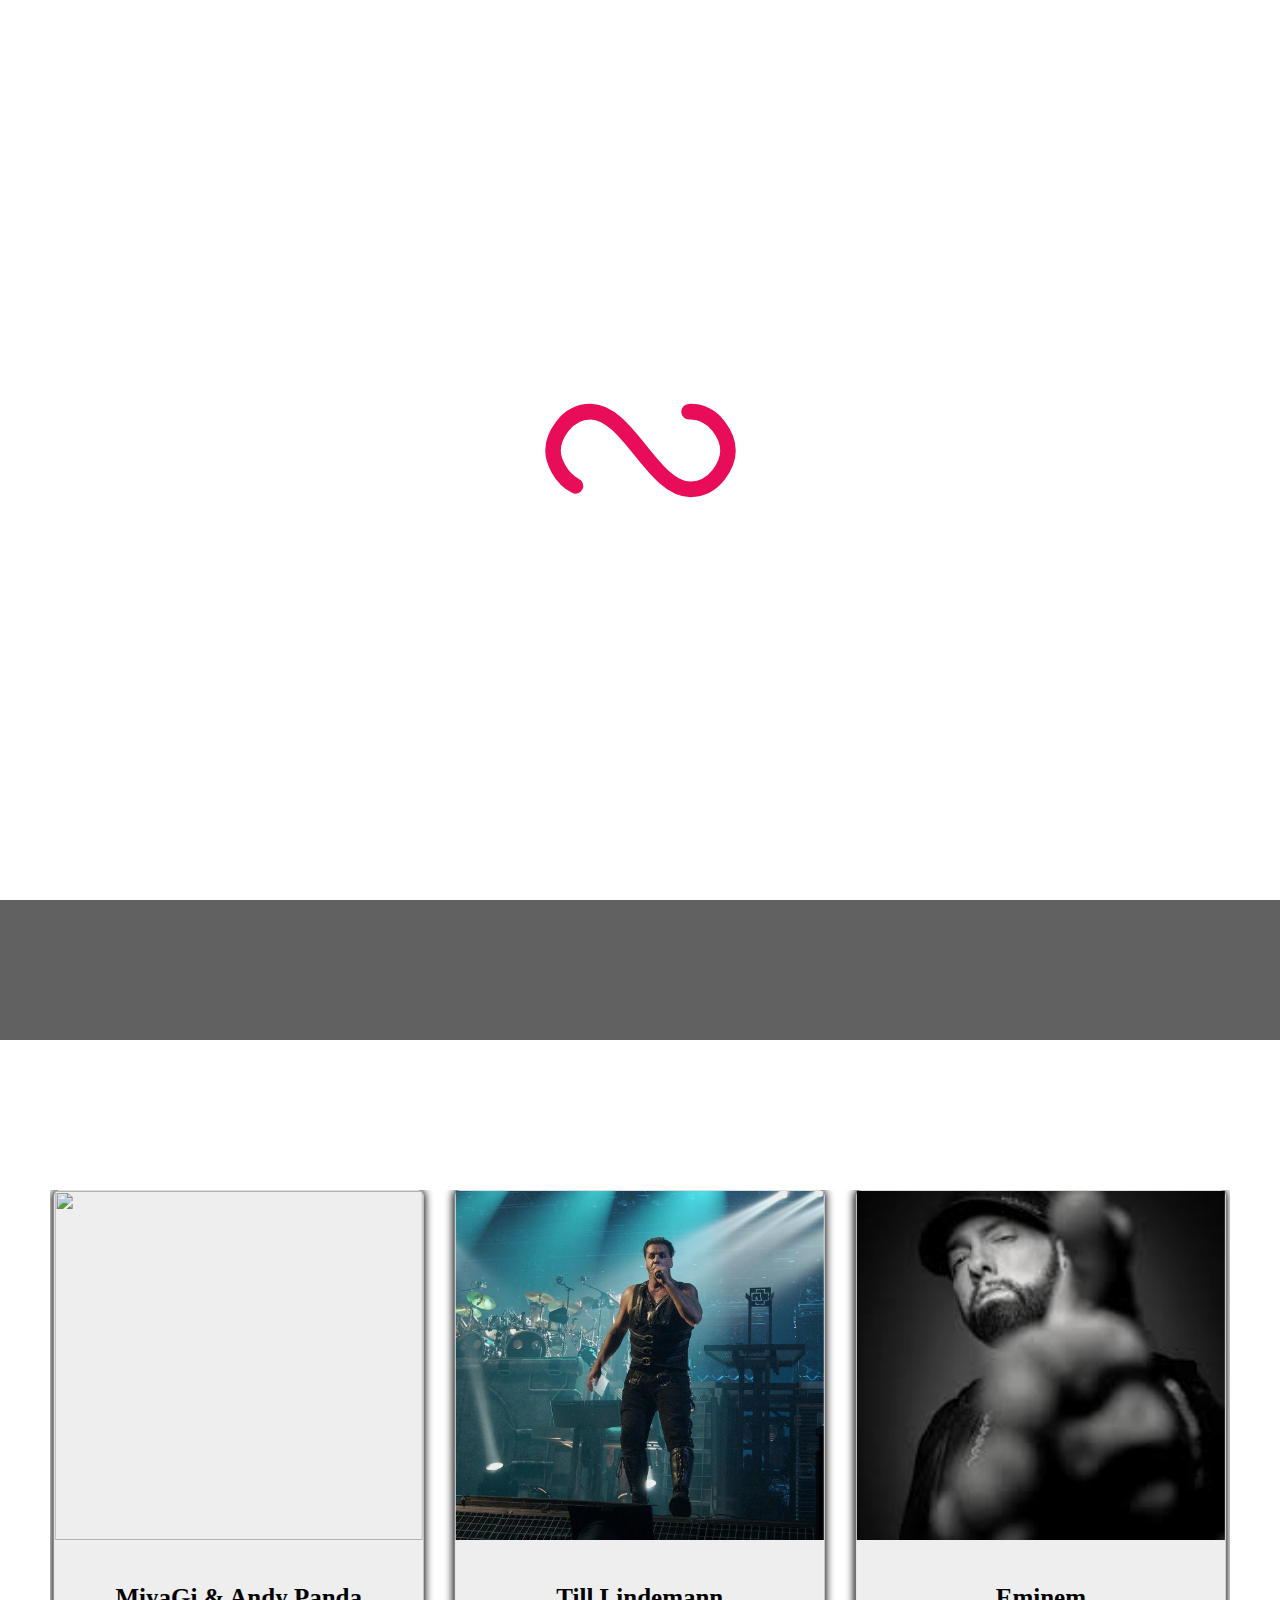
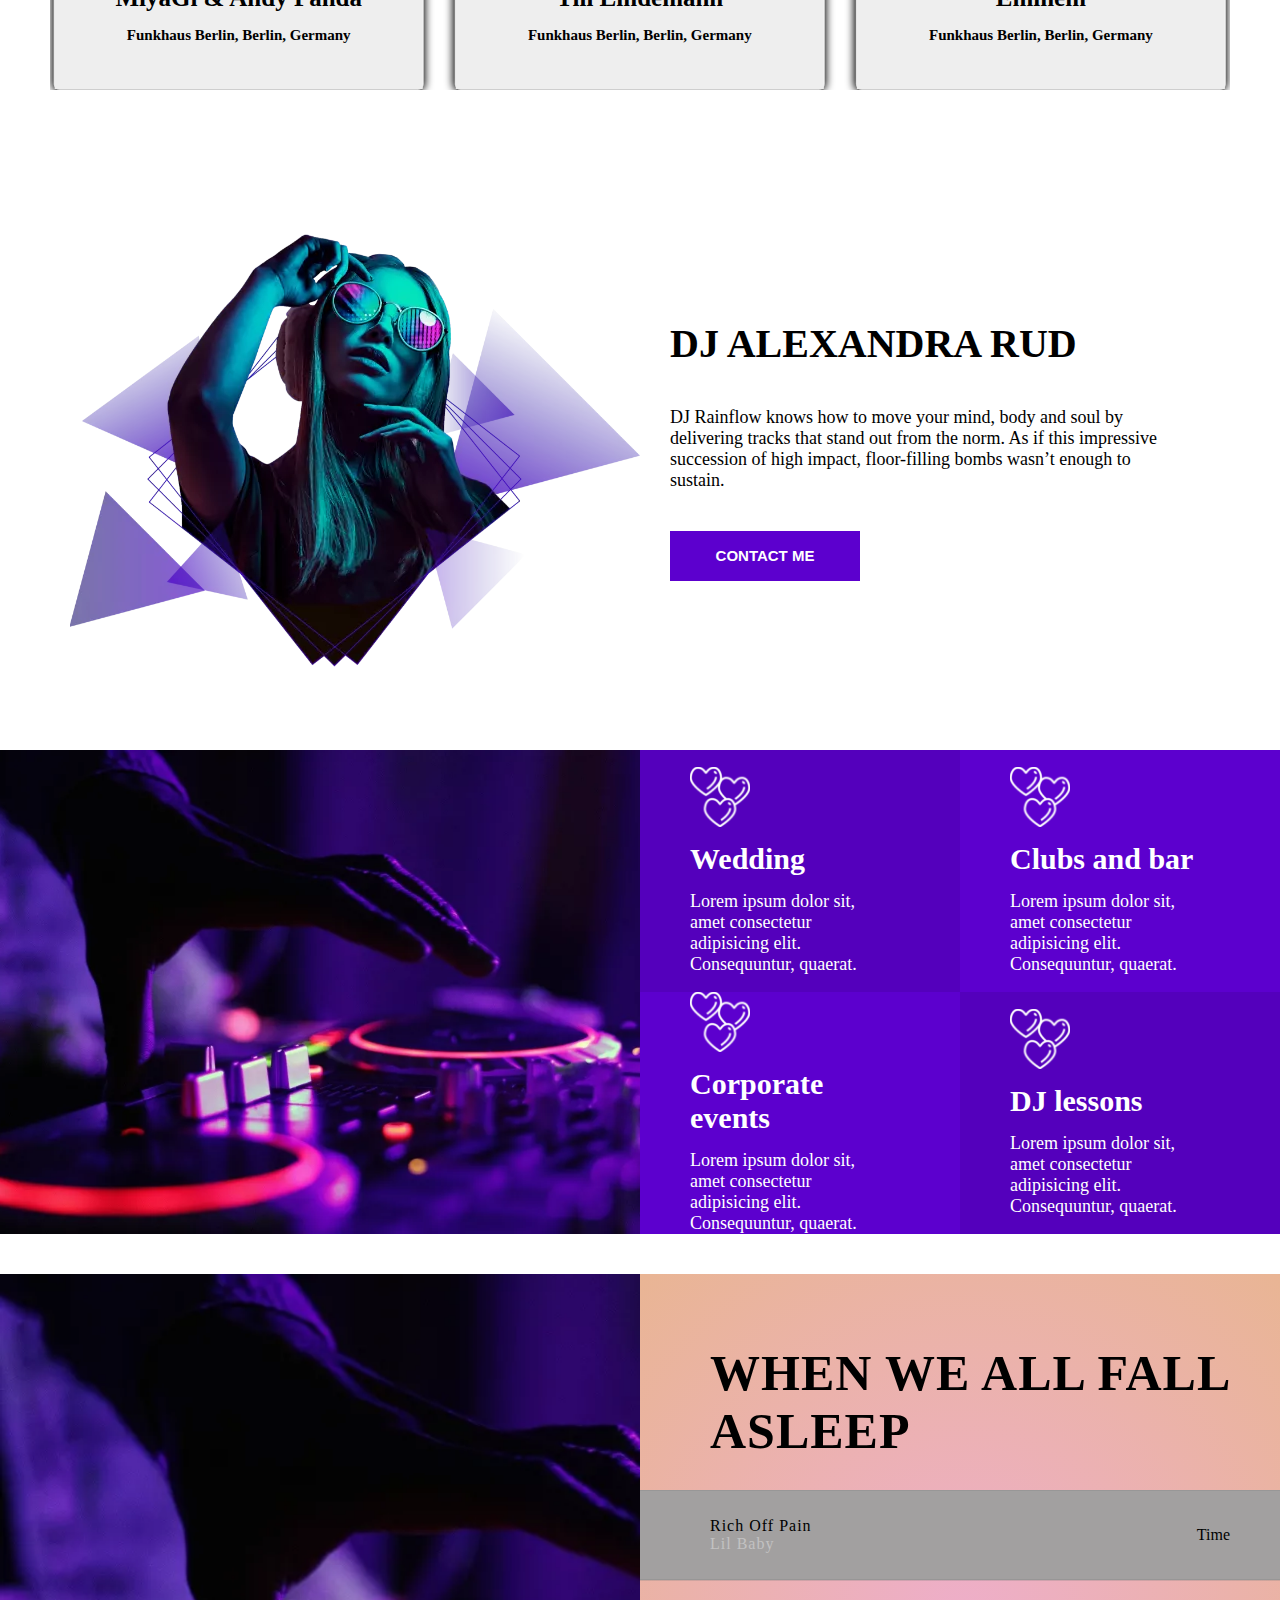
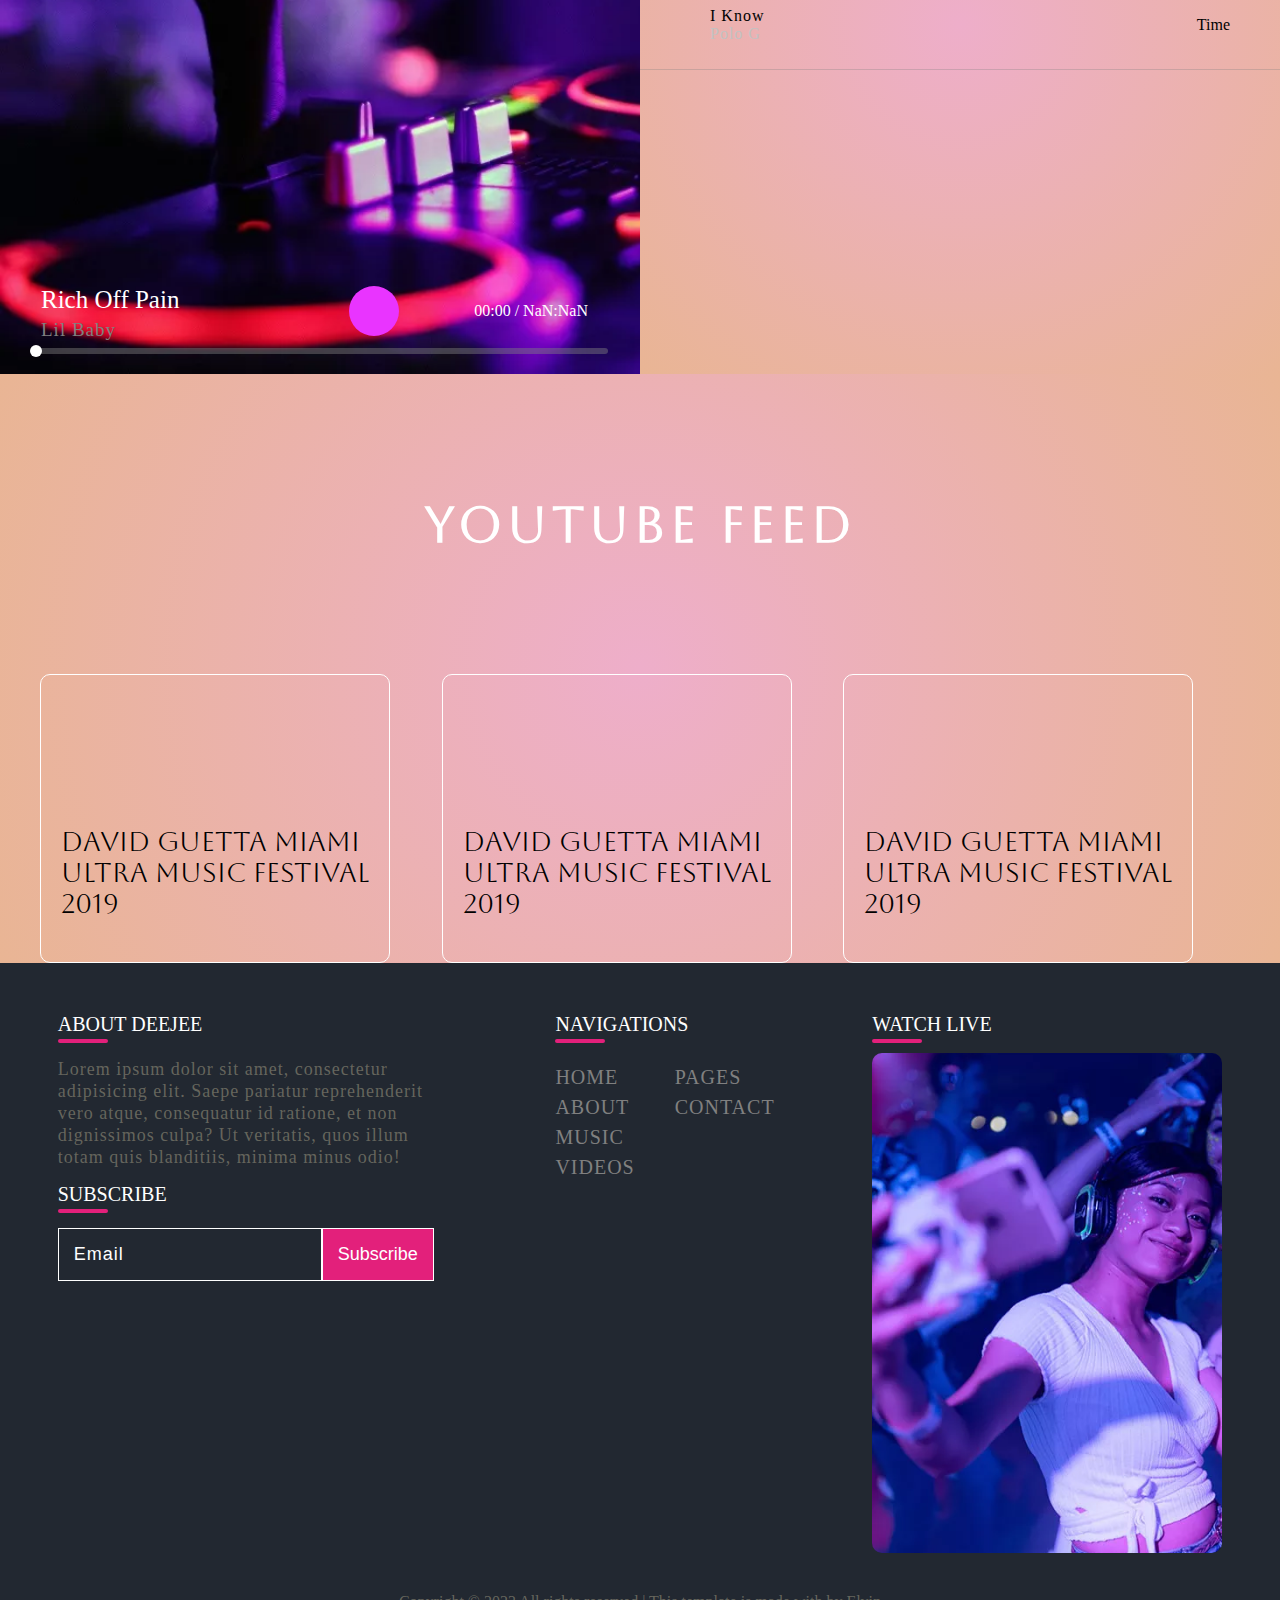
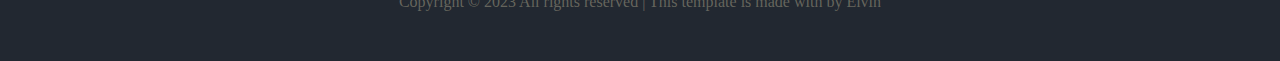
==== commit 4ac766ab: "likedMusicEffect" ====
--- a/index.html
+++ b/index.html
@@ -8,12 +8,18 @@
     <link rel="stylesheet" href="./styles/sameDesign.css">
     <link rel="stylesheet" href="https://cdnjs.cloudflare.com/ajax/libs/font-awesome/6.2.1/css/all.min.css" integrity="sha512-MV7K8+y+gLIBoVD59lQIYicR65iaqukzvf/nwasF0nqhPay5w/9lJmVM2hMDcnK1OnMGCdVK+iQrJ7lzPJQd1w==" crossorigin="anonymous" referrerpolicy="no-referrer" />
     <title>DJoz</title>
+    <link rel="stylesheet" href="./styles/footer.css">
     <link rel="preconnect" href="https://fonts.googleapis.com">
 <link rel="preconnect" href="https://fonts.gstatic.com" crossorigin>
 <link href="https://fonts.googleapis.com/css2?family=Rock+Salt&display=swap" rel="stylesheet">
 <link rel="preconnect" href="https://fonts.googleapis.com">
 <link rel="preconnect" href="https://fonts.gstatic.com" crossorigin>
+<link rel="icon" type="image/png" sizes="16x16" href="/favicon-16x16.png">
+<link rel="manifest" href="/site.webmanifest">
 <link href="https://fonts.googleapis.com/css2?family=Rajdhani:wght@700&family=Rock+Salt&display=swap" rel="stylesheet">
+<link rel="preconnect" href="https://fonts.googleapis.com">
+<link rel="preconnect" href="https://fonts.gstatic.com" crossorigin>
+<link href="https://fonts.googleapis.com/css2?family=Aboreto&display=swap" rel="stylesheet">
 
 </head>
 <body >
@@ -23,16 +29,18 @@
             <div class="menuSocial">
                 <div class="menu">
                     <ul>
-                        <li><a href="./index.html">HOME</a></li>
-                        <li><a href="">ABOUT</a></li>                        
-                        <li><a href="music.html">Music</a></li>
-                        <li><a href="">VIDEOS</a></li>
+                        <li class="selectedPage"><a href="./index.html">HOME</a></li>
+                        <li><a href="./about.html">ABOUT</a></li>                        
+                        <li><a href="./music.html">Music</a></li>
+                        <li><a href="./video.html">VIDEOS</a></li>
                         <li><a href="">PAGES</a></li>
                         <li><a href="">CONTACT</a></li>
                         <li class="signInSignUp"><a  href="./loginRegister.html">Account</a></li>
                         <li class="profile"><a  href="./profile.html">Profile</a></li>
                     </ul>
                 </div>
+                <button id="darkModeBtn">Dark</button>
+
                 <!-- <div class="social">
                     <ul>
                         <li><a href=""><i class="fa-brands fa-facebook"></i></a></li>
@@ -49,9 +57,9 @@
                 <li class="profile"><a href="./profile.html">Profile</a></li>
                 <li class="signInSignUp"><a href="./loginRegister.html">Account</a></li>
                 <li><a href="./index.html">HOME</a></li>
-                <li><a href="">ABOUT</a></li>
+                <li><a href="./about.html">ABOUT</a></li>
                 <li><a href="music.html">MUSIC</a></li>
-                <li><a href="">VIDEOS</a></li>
+                <li><a href="./video.html">VIDEOS</a></li>
                 <li><a href="">PAGES</a></li>
                 <li><a href="">CONTACT</a></li>
             </ul>
@@ -59,56 +67,59 @@
     </nav>
     <main>
         <section class="header">
-            <div class="header_text">
-            <span class="header_text_">NEW SINGLE</span>
-            <span class="header_text_main">Feel the heart beats</span>
-            <span class="header_text_title">Lorem ipsum dolor sit amet, consectetur adipiscing elit, sed do eiusmod
-                tempor incididunt ut labore et dolore magna aliqua.</span>
-            </div>
-            <div class="header_button">
+            <video id="headerVideo" src="./videos/homeMainLightMode.mp4" muted autoplay loop type="mp4"></video>
+            <div class="text">
+                <div class="text_text">
+                    <span class="text_text_">NEW SINGLE</span>
+                    <span class="text_text_main">Feel the heart beats</span>
+                    <span class="text_text_title">Lorem ipsum dolor sit amet, consectetur adipiscing elit, sed do eiusmod
+                        tempor incididunt ut labore et dolore magna aliqua.</span>
+                    </div>
+            </div>
+            <!-- <div class="header_button">
                
                 <div class="header_button-round">
                     <i class="fa-solid fa-play"></i>
                 </div>
-            </div>
-        </section>
-        <section class="slider">
+            </div> -->
+        </section>
+        <section id="sliderİmg"  class="slider">
             <div class="slider-main">
                 <div class="slider-main_header">UPCOMING EVENTS</div>
                 <div class="slider-main_slides">
                 <div class="slider-main_slides-slide">
                     <div class="slide_img">
-                        <img src="./assets/slideImg1.jpg" alt="">
+                        <img src="./assets/slideImg2.jpg" alt="">
                     </div>
                     <div class="slide_footer">
-                        <h4>David Guetta Miami Ultra</h4>
+                        <h4>MiyaGi & Andy Panda</h4>
                         <h6>Funkhaus Berlin, Berlin, Germany</h6>
                     </div>
                 </div>
                 <div class="slider-main_slides-slide">
                     <div class="slide_img">
-                        <img src="./assets/slideImg1.jpg" alt="">
+                        <img src="./assets/slideImg.jpg" alt="">
                     </div>
                     <div class="slide_footer">
-                        <h4>David Guetta Miami Ultra</h4>
+                        <h4>Till Lindemann</h4>
                         <h6>Funkhaus Berlin, Berlin, Germany</h6>
                     </div>
                 </div>
                 <div class="slider-main_slides-slide">
                     <div class="slide_img">
-                        <img src="./assets/slideImg1.jpg" alt="">
+                        <img src="./assets/slideImg3.jpg" alt="">
                     </div>
                     <div class="slide_footer">
-                        <h4>David Guetta Miami Ultra</h4>
+                        <h4>Eminem</h4>
                         <h6>Funkhaus Berlin, Berlin, Germany</h6>
                     </div>
                 </div>
                 <div class="slider-main_slides-slide">
                     <div class="slide_img">
-                        <img src="./assets/slideImg1.jpg" alt="">
+                        <img src="./assets/slideImg5.jpg" alt="">
                     </div>
                     <div class="slide_footer">
-                        <h4>David Guetta Miami Ultra</h4>
+                        <h4>Tupac Shakur</h4>
                         <h6>Funkhaus Berlin, Berlin, Germany</h6>
                     </div>
                 </div>
@@ -139,17 +150,17 @@
                 </div>
                 <div class="box ">
                     <img src="./assets/offerBoxHearth.jpg" alt="">
-                    <div class="box_header">Wedding</div>
+                    <div class="box_header">Clubs and bar</div>
                     <div class="box_content">Lorem ipsum dolor sit, amet consectetur adipisicing elit. Consequuntur, quaerat.</div>
                 </div>
                 <div class="box ">
                     <img src="./assets/offerBoxHearth.jpg" alt="">
-                    <div class="box_header">Wedding</div>
+                    <div class="box_header">Corporate events</div>
                     <div class="box_content">Lorem ipsum dolor sit, amet consectetur adipisicing elit. Consequuntur, quaerat.</div>
                 </div>
                 <div class="box boxColor">
                     <img src="./assets/offerBoxHearth.jpg" alt="">
-                    <div class="box_header">Wedding</div>
+                    <div class="box_header">DJ lessons</div>
                     <div class="box_content">Lorem ipsum dolor sit, amet consectetur adipisicing elit. Consequuntur, quaerat.</div>
                 </div>
             </div>
@@ -240,6 +251,7 @@
 
                     </div>
                     
+                    
                 </div>
             </div>
 
@@ -329,48 +341,44 @@
         
     </main>
     <footer>
-        <h1>MUSIC FESTIVAL START IN</h1>
-        <section class="timer">
-            <div class="days time">
-                <span class="Num"></span>
-                <span class="timeWord">DAYS</span>
-            </div>
-            <div class="hours time">
-                <span class="Num"></span>
-                <span class="timeWord">HOURS</span>
-            </div>
-            <div class="minutes time">
-                <span class="Num"></span>
-                <span class="timeWord">MINUTES</span>
-            </div>
-            <div class="seconds time">
-                <span class="Num"></span>
-                <span class="timeWord">SECONDS</span>
-            </div>
-            
-        </section>
-        <button>Buy Tickets</button>
-        <section class="socialSection">
-            <ul class="phone">
-                <li>
-                    <span>Phone</span><span>1-677-124-44227</span>
-                </li>
-                <li><span>Email</span><span>DJ.Music@gmail.com</span></li>
-            </ul>
-            <ul class="social">
-                        <li><a href=""><i class="fa-brands fa-facebook"></i></a></li>
-                        <li><a href=""><i class="fa-brands fa-twitter"></i></a></li>
-                        <li><a href=""><i class="fa-brands fa-instagram"></i></a></li>
-                        <li><a href=""><i class="fa-brands fa-linkedin"></i></a></li>
-            </ul>
-            <div class="socialSection-sendMail">
-                <h2>Send me with</h2>
-                <form class="sendMeMail" action="">
-                    <input type="text" class="targetMail" placeholder="Email"><input type="submit">
-                </form>
-            </div>
-        </section>
+        <div class="footerAbout">
+            <div class="footerAbout-header  footerHeader">ABOUT DEEJEE</div>
+            <div class="footerAbout-content">Lorem ipsum dolor sit amet, consectetur adipisicing elit. Saepe pariatur reprehenderit vero atque, consequatur id ratione, et non dignissimos culpa? Ut veritatis, quos illum totam quis blanditiis, minima minus odio!</div>
+
+            <div class="footerSubscribe footerHeader">SUBSCRIBE</div>
+            <form action="" class="subscribeFooter">
+                <input placeholder="Email" type="text" class="subscribeEmail">
+                <input  type="submit" value="Subscribe" class="subscribeBtn">
+            </form>
+        </div>
+        <div class="footerNavigations">
+            <div class="footerNavigations-header footerHeader">NAVIGATIONS</div>
+            <div class="footerNavigations-content">
+                <ul>
+                    <li><a href="">HOME</a></li>
+                    <li><a href="">ABOUT</a></li>
+                    <li><a href="">MUSIC</a></li>
+                    <li><a href="">VIDEOS</a></li>
+                    
+                </ul>
+                <ul>
+                    <li><a href="">PAGES</a></li>
+                    <li><a href="">CONTACT</a></li>
+                    
+                </ul>
+            </div>
+        </div>
+        <div class="watchLive">
+            <div class="watchLive-header footerHeader">WATCH LIVE</div>
+            <div class="watchLive-content">
+                <img src="./assets/footerWatch.jpg" alt="">
+            </div>
+        </div>
+        <div class="end">Copyright © 2023 All rights reserved | This template is made with  by Elvin</div>
     </footer>
+    <div class="loadingScreen">
+        <img src="./assets/loadingScreen.svg" alt="">
+    </div>
 
 
     <script src="./js/main.js"></script>
--- a/styles/main.css
+++ b/styles/main.css
@@ -41,15 +41,23 @@
   --contact--btn--color: #5C00CE;
   --contact--btn--content--color: white;
   --music--btn--color:#E934FF;
+  --contact--me--bg:white;
   width: 100%;
   scrollbar-color: red;
 }
+body #darkModeBtn {
+  width: 45px;
+  height: 45px;
+  border-radius: 100px;
+  border: 0;
+  color: black;
+  background: none;
+}
 body main {
   width: 100%;
 }
 body main .header {
   width: 100%;
-  background-image: url("/assets/header.jpg");
   height: 1040px;
   background-position: right;
   background-position: top;
@@ -60,47 +68,71 @@
   justify-content: center;
   align-items: center;
   color: var(--nav-font-color);
+  position: relative;
 }
 @media (max-width: 575px) {
   body main .header {
     height: 130vh;
   }
 }
-body main .header_text {
-  display: flex;
-  flex-direction: column;
-  justify-content: center;
-  align-items: center;
-}
-body main .header_text_ {
+body main .header .text {
+  position: absolute;
+  top: 0;
+  left: 0;
+  width: 100%;
+  height: 100%;
+  display: flex;
+  row-gap: 30px;
+  flex-direction: column;
+  justify-content: center;
+  align-items: center;
+  color: var(--nav-font-color);
+  background-color: rgba(0, 0, 0, 0.619);
+}
+body main .header .text_text {
+  display: flex;
+  flex-direction: column;
+  justify-content: center;
+  align-items: center;
+}
+body main .header .text_text_ {
   font-size: 20px;
 }
-body main .header_text_main {
+body main .header .text_text_main {
   font-family: "Rock Salt", cursive;
   font-size: 60px;
   text-align: center;
 }
 @media (max-width: 1000px) {
-  body main .header_text_main {
+  body main .header .text_text_main {
     font-size: 40px;
   }
 }
-body main .header_text_title {
+body main .header .text_text_title {
   width: 600px;
   font-size: 18px;
   text-align: center;
 }
 @media (max-width: 1000px) {
-  body main .header_text_title {
+  body main .header .text_text_title {
     width: 400px;
   }
 }
 @media (max-width: 575px) {
-  body main .header_text_title {
+  body main .header .text_text_title {
     width: 100%;
   }
 }
-body main .header_button {
+body main .header video {
+  position: absolute;
+  top: 0;
+  left: 0;
+  width: 100%;
+  height: 100%;
+  -o-object-fit: cover;
+     object-fit: cover;
+}
+body main .header .header_button {
   width: 100px;
   height: 100px;
   background-color: red;
@@ -111,7 +143,7 @@
   align-items: center;
   cursor: pointer;
 }
-body main .header_button-round {
+body main .header .header_button-round {
   width: 65%;
   height: 65%;
   background-color: white;
@@ -120,17 +152,19 @@
   justify-content: center;
   align-items: center;
 }
-body main .header_button-round i {
+body main .header .header_button-round i {
   color: #5C00CE;
   font-size: 30px;
 }
 body main .slider {
   width: 100%;
-  height: 660px;
+  background-image: url("/assets/homeSliderBg2.jpg");
+  background-attachment: fixed;
   display: flex;
   flex-direction: column;
   justify-content: end;
   align-items: center;
+  padding: 60px 0;
 }
 @media (max-width: 575px) {
   body main .slider {
@@ -165,6 +199,7 @@
   font-size: 40px;
   font-family: "Rajdhani", sans-serif;
   letter-spacing: 1px;
+  color: white;
 }
 body main .slider-main_slides {
   width: 100%;
@@ -174,24 +209,40 @@
 }
 body main .slider-main_slides-slide {
   position: absolute;
-  z-index: -2;
+  z-index: 0;
   width: 370px;
   height: 100%;
-  border: 1px solid grey;
+  border: 1px solid rgba(128, 128, 128, 0.266);
+  border-radius: 6px;
   box-shadow: 0px 0px 9px 1px;
   transition: 1s;
 }
 body main .slider-main_slides-slide .slide_img {
   width: 100%;
+  height: 70%;
+  position: relative;
 }
 body main .slider-main_slides-slide .slide_img img {
   width: 100%;
+  height: 100%;
+  -o-object-fit: cover;
+     object-fit: cover;
+}
+body main .slider-main_slides-slide .slide_img:before {
+  content: "";
+  position: absolute;
+  top: 0;
+  left: 0;
+  width: 100%;
+  height: 500px;
+  background-color: rgba(0, 0, 0, 0.067);
 }
 body main .slider-main_slides-slide .slide_footer {
   width: 100%;
   height: 30%;
   display: flex;
   flex-direction: column;
+  background-color: #fff;
   row-gap: 15px;
   justify-content: center;
   align-items: center;
@@ -206,6 +257,7 @@
   width: 100%;
   display: grid;
   grid-template-columns: 1fr 1fr;
+  background-color: var(--);
 }
 @media (max-width: 1000px) {
   body main .contactMe {
@@ -303,6 +355,7 @@
   }
 }
 body main .offers .offers_offerBoxes .box {
+  transition: 0.4s;
   width: 100%;
   height: 100%;
   background-color: #5C00CE;
@@ -328,13 +381,18 @@
     padding-top: 30px;
   }
 }
+body main .offers .offers_offerBoxes .box:hover {
+  border: 1px solid black;
+  transform: scale(1.02);
+  color: orange;
+}
 body main .offers .offers_offerBoxes .boxColor {
   background-color: #5400BC;
 }
 body main .music {
+  margin-top: 40px;
   width: 100%;
   height: 700px;
-  background-color: red;
   display: grid;
   grid-template-columns: 1fr 1fr;
 }
@@ -464,8 +522,9 @@
   flex-direction: column;
   row-gap: 30px;
   justify-content: end;
-  background-color: #0F0923;
-  color: white;
+  background: rgb(238, 174, 202);
+  background: radial-gradient(circle, rgb(238, 174, 202) 0%, rgb(233, 181, 148) 100%);
+  color: rgb(0, 0, 0);
 }
 body main .music .musics_header {
   font-size: 25px;
@@ -485,6 +544,9 @@
   flex-direction: column;
   display: flex;
 }
+body main .music .musics_box .selectedMusic {
+  background-color: rgb(162, 160, 160) !important;
+}
 body main .music .musics_box .musicLine {
   width: 100%;
   height: 90px;
@@ -494,6 +556,7 @@
   display: flex;
   align-items: center;
   justify-content: space-between;
+  color: black;
 }
 body main .music .musics_box .musicLine_name {
   display: flex;
@@ -503,10 +566,10 @@
   letter-spacing: 1px;
 }
 body main .music .musics_box .musicLine_name .musicName {
-  color: white;
+  color: rgb(0, 0, 0);
 }
 body main .music .musics_box .musicLine_name .musicAuthor {
-  color: grey;
+  color: rgb(194, 194, 194);
 }
 body main .music .musics_box .musicLine_social {
   display: flex;
@@ -519,7 +582,7 @@
        column-gap: 10px;
 }
 body main .music .musics_box .musicLine:hover {
-  background-color: #262037;
+  background-color: rgb(186, 184, 184) !important;
 }
 body main .music .musics_box .musicLine:hover .logos {
   display: flex !important;
@@ -529,17 +592,23 @@
   display: flex;
   align-items: center;
   flex-direction: column;
+  background: rgb(238, 174, 202);
+  background: radial-gradient(circle, rgb(238, 174, 202) 0%, rgb(233, 181, 148) 100%);
 }
 body main .youtubeFeed_header {
   display: grid;
   place-content: center;
   font-size: 50px;
   height: 300px;
+  letter-spacing: 5px;
+  color: white;
+  font-family: "Aboreto", cursive;
 }
 @media (max-width: 1000px) {
   body main .youtubeFeed_header {
     height: 80px;
     font-size: 40px;
+    letter-spacing: 0;
   }
 }
 body main .youtubeFeed .videos {
@@ -555,6 +624,9 @@
 }
 body main .youtubeFeed .videos-video {
   width: 350px;
+  border-radius: 10px;
+  overflow: hidden;
+  border: 1px solid white;
   transition: 0.4s;
 }
 @media (max-width: 1000px) {
@@ -588,6 +660,7 @@
   height: 30%;
   display: grid;
   place-content: center;
+  font-family: "Aboreto", cursive;
   padding: 20px;
   font-size: 27px;
 }
@@ -614,7 +687,8 @@
 body main .videoPopUp .openedVideo {
   width: 650px;
   height: 600px;
-  background-color: #fff;
+  background: rgb(238, 174, 202);
+  background: radial-gradient(circle, rgb(238, 174, 202) 0%, rgb(255, 7, 7) 100%);
   border-radius: 10px;
   display: flex;
   flex-direction: column;
@@ -696,7 +770,7 @@
   transition: 0.2s;
 }
 body main .videoPopUp .openedVideo_control .videoController .controll:hover {
-  background-color: black;
+  background-color: rgb(255, 0, 0);
   color: white;
 }
 body main .videoPopUp .openedVideo_control .videoController .videoPlay {
@@ -710,88 +784,6 @@
   display: flex;
   justify-content: center;
 }
-body footer {
-  width: 100%;
-  display: flex;
-  flex-direction: column;
-  align-items: center;
-  background: url("/assets/footerBg.jpg");
-  background-position: center;
-  color: white;
-  height: 500px;
-  justify-content: center;
-  row-gap: 30px;
-}
-@media (max-width: 575px) {
-  body footer h1 {
-    font-size: 25px;
-  }
-}
-body footer .timer {
-  width: 100%;
-  display: flex;
-  justify-content: center;
-  -moz-column-gap: 20px;
-       column-gap: 20px;
-  row-gap: 40px;
-}
-body footer .timer .time {
-  display: flex;
-  flex-direction: column;
-  align-items: center;
-  font-size: 70px;
-}
-@media (max-width: 575px) {
-  body footer .timer .time {
-    font-size: 40px;
-  }
-}
-body footer .timer .timeWord {
-  font-size: 20px;
-  font-weight: 100;
-}
-body footer button {
-  width: 180px;
-  height: 50px;
-  background-color: Blue;
-  color: white;
-  font-size: 19px;
-  border-radius: 10px;
-  border: 0;
-}
-body footer .socialSection {
-  width: 100%;
-  display: flex;
-  justify-content: center;
-  flex-wrap: wrap;
-  -moz-column-gap: 60px;
-       column-gap: 60px;
-}
-body footer .socialSection .phone {
-  display: flex;
-  flex-direction: column;
-  row-gap: 30px;
-}
-body footer .socialSection .phone li {
-  display: flex;
-  flex-direction: column;
-  font-size: 20px;
-}
-body footer .socialSection .phone li span:nth-child(1) {
-  color: grey;
-}
-body footer .socialSection .social {
-  display: flex;
-}
-body footer .socialSection-sendMail {
-  display: flex;
-  flex-direction: column;
-  width: 300px;
-}
-body footer .socialSection-sendMail h2 {
-  font-size: 35px;
-  margin-bottom: 40px;
-}
 
 .hidden {
   display: none !important;
--- a/styles/sameDesign.css
+++ b/styles/sameDesign.css
@@ -10,8 +10,27 @@
   width: 100%;
 }
 
+body::-webkit-scrollbar-track {
+  -webkit-box-shadow: inset 0 0 6px rgba(0, 0, 0, 0.3);
+  border-radius: 10px;
+  background-color: white;
+}
+
+body::-webkit-scrollbar {
+  width: 8px;
+  background-color: #F5F5F5;
+}
+
+body::-webkit-scrollbar-thumb {
+  border-radius: 10px;
+  -webkit-box-shadow: inset 0 0 6px rgba(0, 0, 0, 0.3);
+  background-color: blue;
+}
+
 body {
   --nav-bg-color:#5219a2b4;
+  --nav-bg-color-scroll:white;
+  --nav-bg-color:none;
   --nav-font-color:white;
   --contact--btn--color: #5C00CE;
   --contact--btn--content--color: white;
@@ -19,7 +38,30 @@
   width: 100%;
   scrollbar-color: red;
 }
+body .loadingScreen {
+  position: fixed;
+  width: 100%;
+  height: 100%;
+  top: 0;
+  left: 0;
+  z-index: 90;
+  background-color: white;
+  display: flex;
+  justify-content: center;
+  align-items: center;
+}
+body .scrollNav {
+  transition: 1s;
+  background-color: var(--nav-bg-color-scroll) !important;
+}
+body .scrollNav a, body .scrollNav i {
+  color: black !important;
+}
+body .scrollNav .selectedPage {
+  border: 1px solid black !important;
+}
 body nav {
+  transition: 1s;
   width: 100%;
   height: 120px;
   background-color: var(--nav-bg-color);
@@ -75,12 +117,24 @@
 }
 body nav .desktop .menuSocial .menu ul {
   display: flex;
-  -moz-column-gap: 50px;
-       column-gap: 50px;
+  -moz-column-gap: 20px;
+       column-gap: 20px;
   font-size: 17px;
+}
+body nav .desktop .menuSocial .menu ul .selectedPage {
+  border: 1px solid #fdfdfd;
+  transition: 1s;
+  padding: 4px 15px;
+  background-color: rgba(255, 255, 255, 0.1882352941);
+  color: black;
+  border-radius: 5px;
 }
 body nav .desktop .menuSocial .menu ul li {
   transition: 1s;
+  padding: 4px 15px;
+}
+body nav .desktop .menuSocial .menu ul li a {
+  text-transform: uppercase;
 }
 body nav .desktop .menuSocial .menu ul li:hover {
   border-bottom: 1px solid white;
@@ -129,4 +183,8 @@
 }
 body nav .mobileMenu ul li li:hover {
   background-color: red;
+}
+
+.hidden {
+  display: none !important;
 }/*# sourceMappingURL=sameDesign.css.map */--- a/styles/footer.css
+++ b/styles/footer.css
@@ -0,0 +1,101 @@
+footer {
+  display: flex;
+  flex-wrap: wrap;
+  justify-content: space-evenly;
+  gap: 40px;
+  background-color: #222831;
+  padding: 50px 0;
+}
+footer .footerHeader {
+  font-size: 20px;
+  position: relative;
+  height: 30px;
+  color: white;
+}
+footer .footerHeader::before {
+  position: absolute;
+  left: 0;
+  bottom: 0;
+  content: "";
+  width: 50px;
+  height: 4px;
+  border-radius: 10px;
+  background-color: #E3207B;
+}
+footer .footerAbout {
+  display: flex;
+  flex-direction: column;
+  row-gap: 15px;
+  color: rgba(153, 148, 126, 0.5843137255);
+}
+footer .footerAbout-content {
+  max-width: 400px;
+  font-size: 18px;
+  line-height: 22px;
+  letter-spacing: 1px;
+}
+footer .footerAbout form {
+  display: flex;
+}
+footer .footerAbout form input {
+  padding: 15px;
+  font-size: 18px;
+  border: 1px solid white;
+  background-color: #222831;
+  color: white;
+}
+footer .footerAbout form input[type=submit] {
+  background-color: #E3207B;
+}
+footer .footerAbout form input::-moz-placeholder {
+  color: white;
+  letter-spacing: 1px;
+}
+footer .footerAbout form input:-ms-input-placeholder {
+  color: white;
+  letter-spacing: 1px;
+}
+footer .footerAbout form input::placeholder {
+  color: white;
+  letter-spacing: 1px;
+}
+footer .footerNavigations {
+  display: flex;
+  flex-direction: column;
+  row-gap: 20px;
+}
+footer .footerNavigations-content {
+  display: flex;
+  -moz-column-gap: 40px;
+       column-gap: 40px;
+}
+footer .footerNavigations-content ul li {
+  line-height: 28px;
+}
+footer .footerNavigations-content ul li a {
+  font-size: 20px;
+  letter-spacing: 1px;
+  color: grey;
+}
+footer .watchLive {
+  display: flex;
+  flex-direction: column;
+  row-gap: 10px;
+}
+footer .watchLive-content {
+  width: 350px;
+  height: 500px;
+  border-radius: 10px;
+  overflow: hidden;
+}
+footer .watchLive-content img {
+  width: 100%;
+  height: 100%;
+  -o-object-fit: cover;
+     object-fit: cover;
+}
+footer .end {
+  width: 100%;
+  color: rgba(153, 148, 126, 0.5843137255);
+  text-align: center;
+}/*# sourceMappingURL=footer.css.map */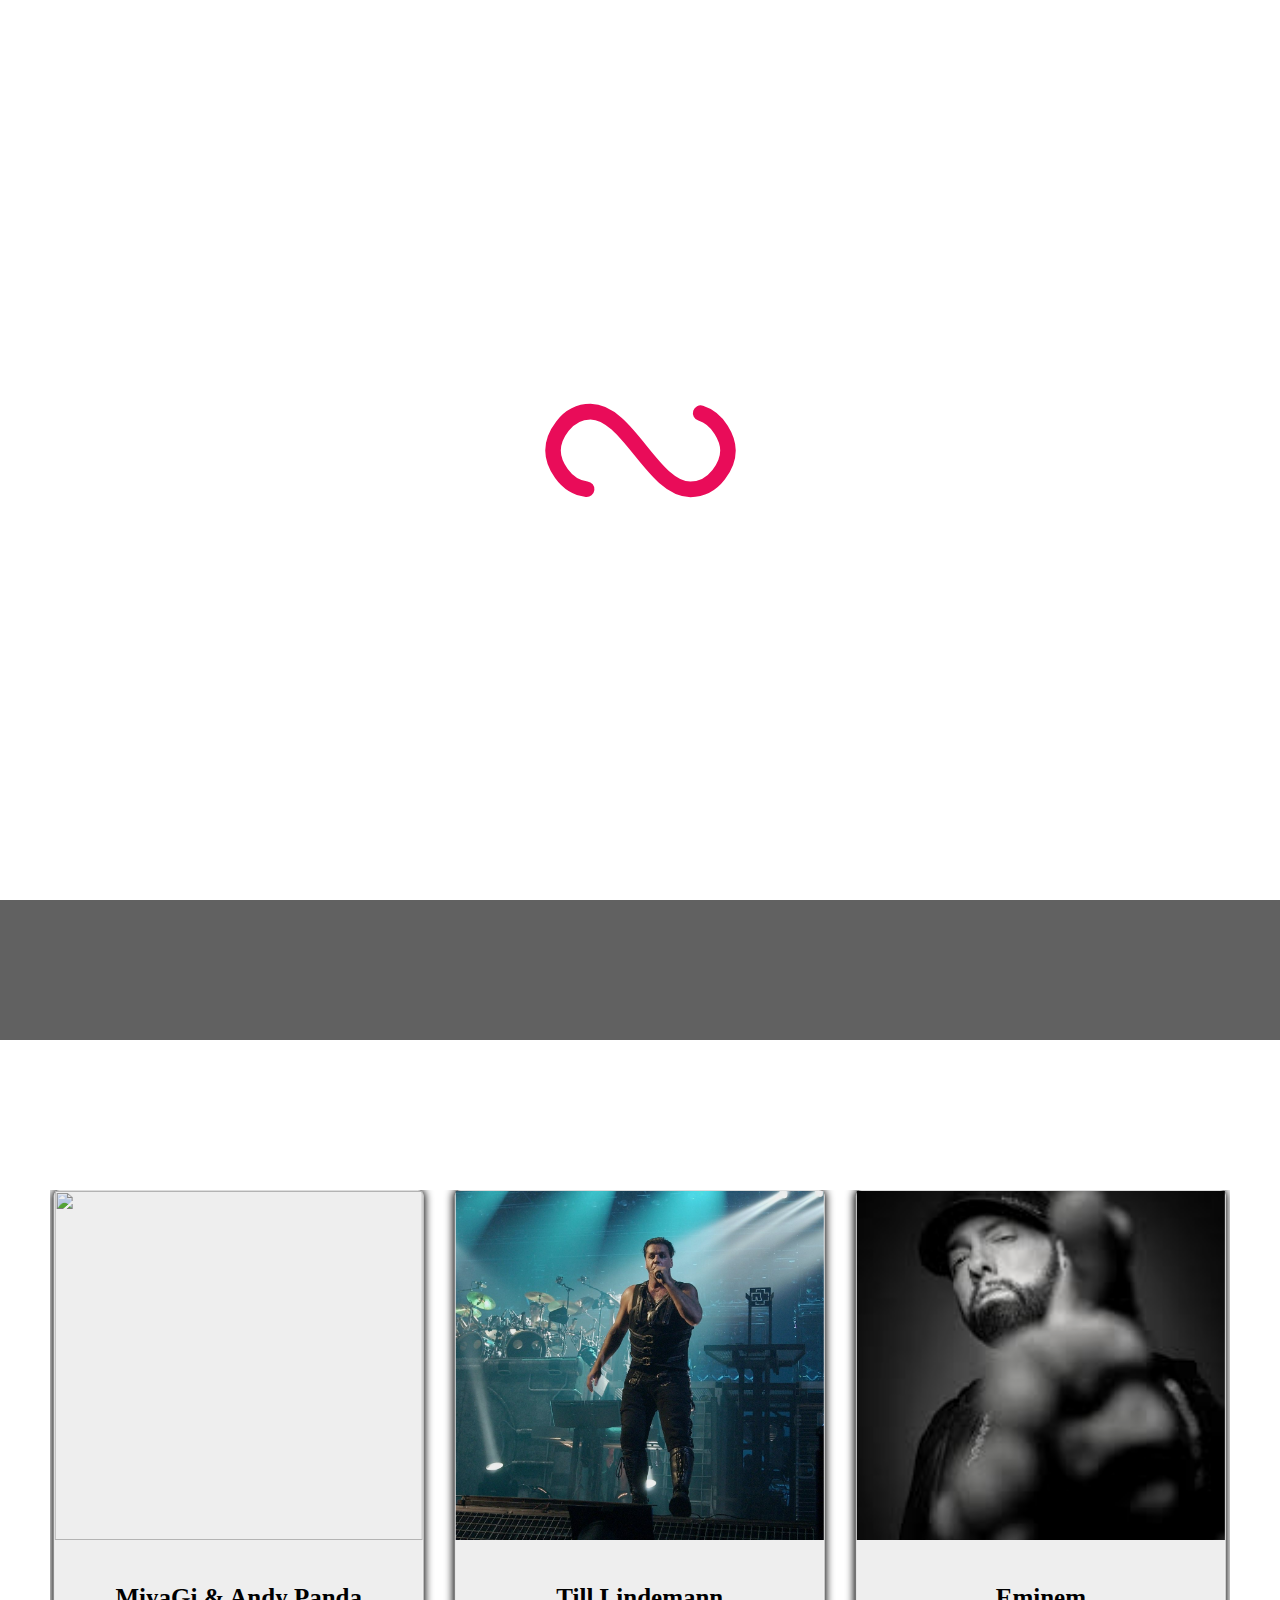
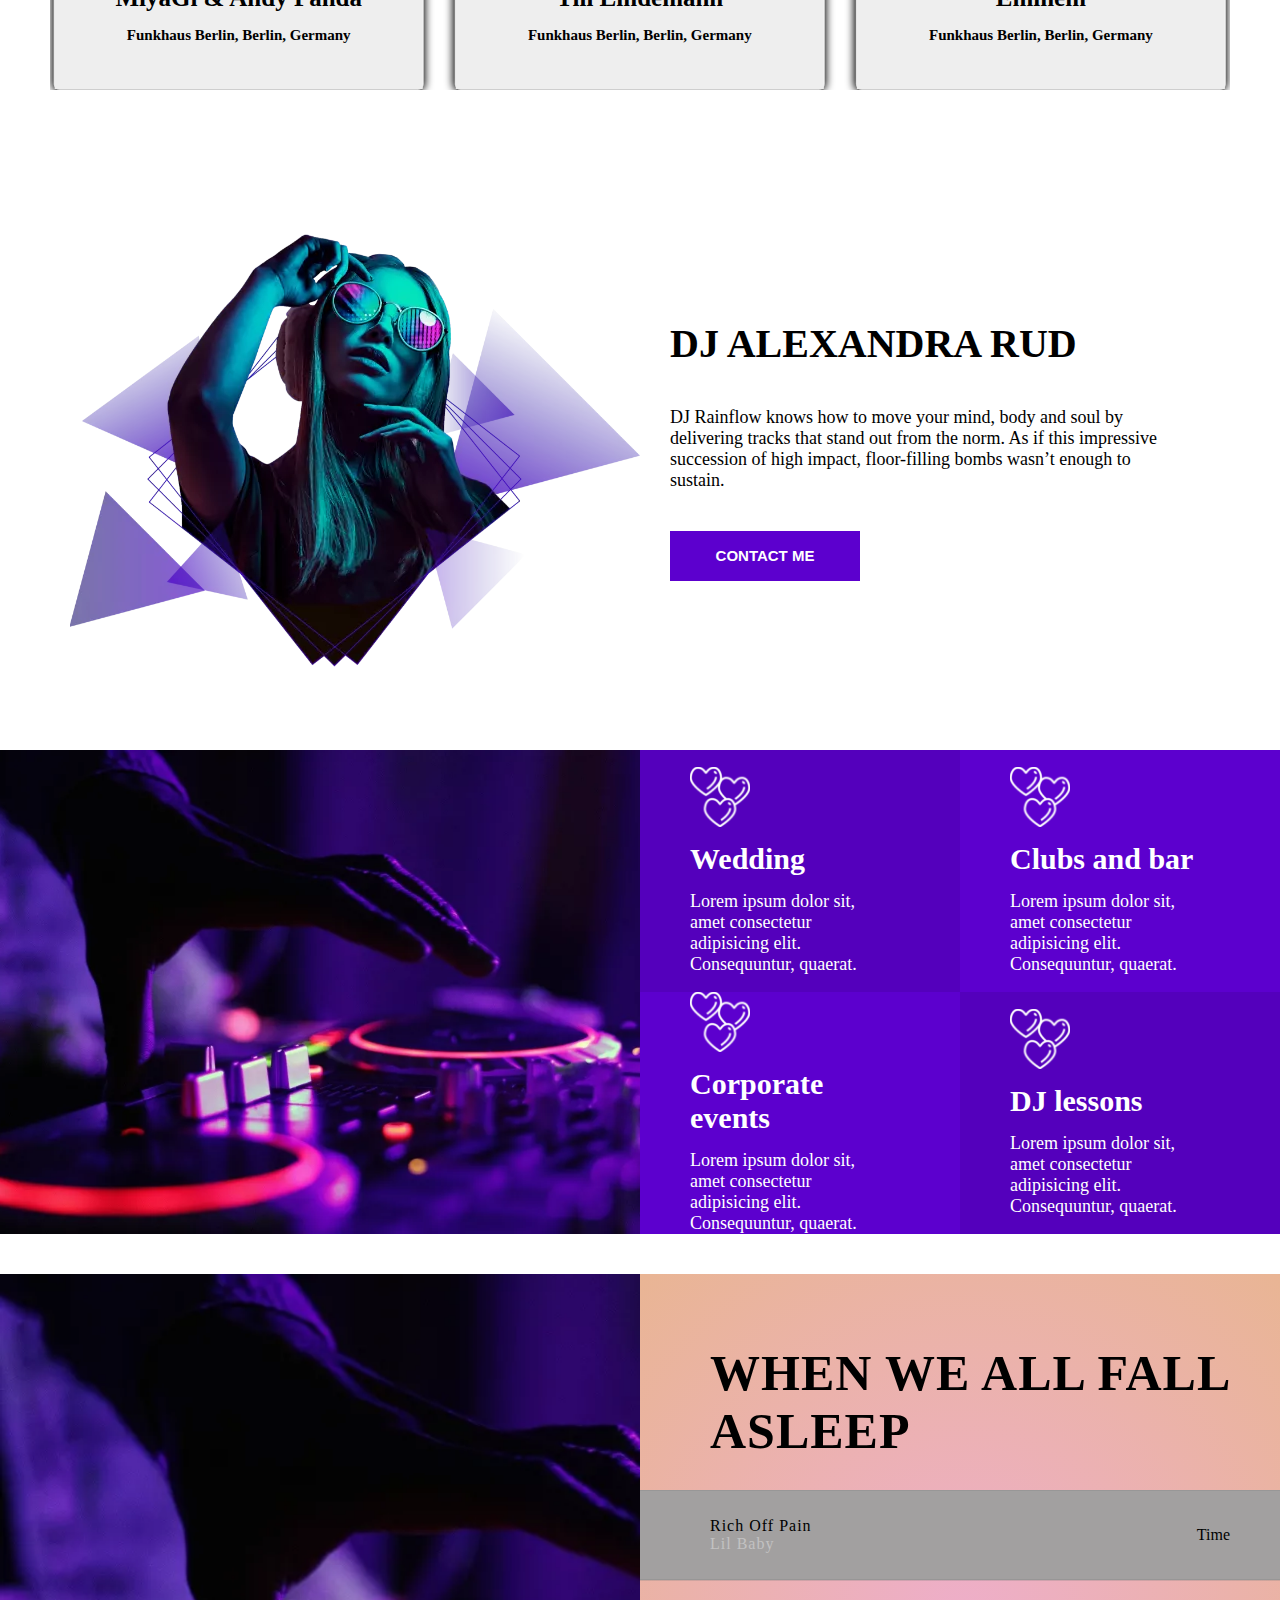
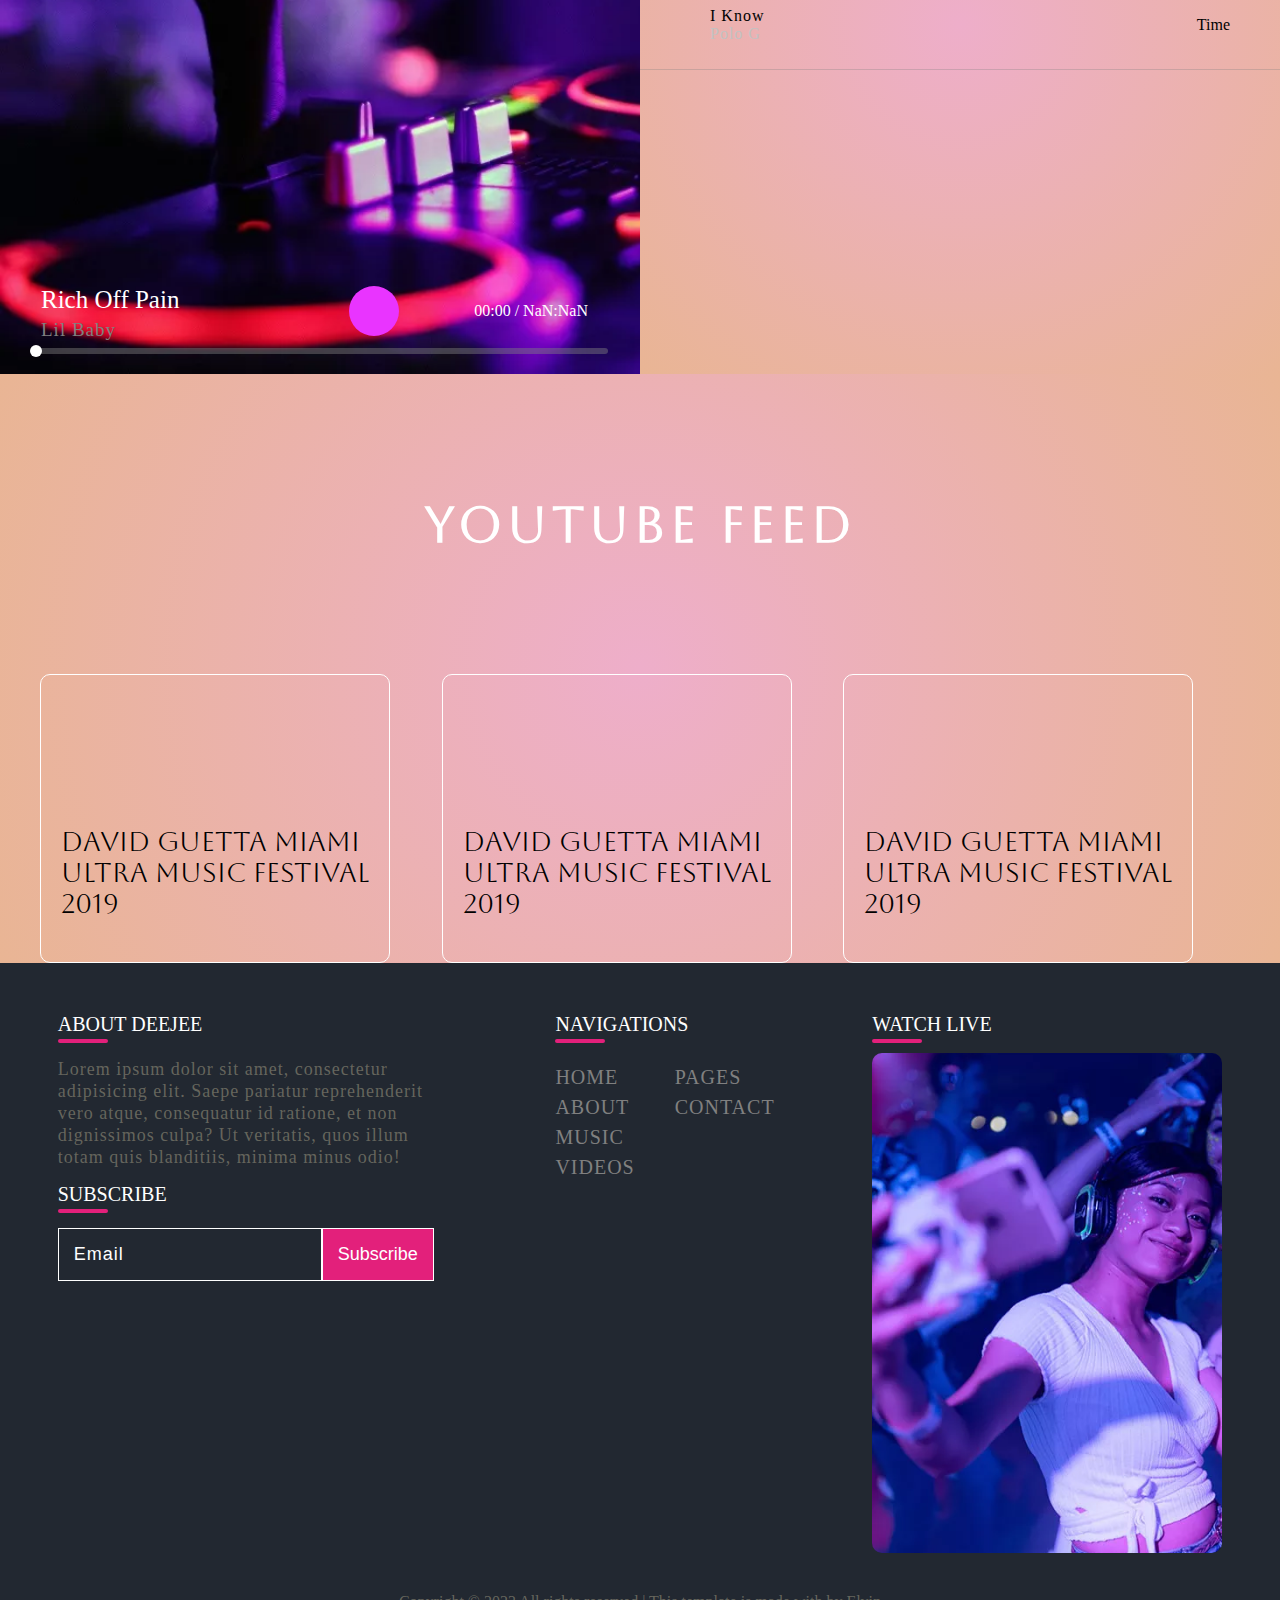
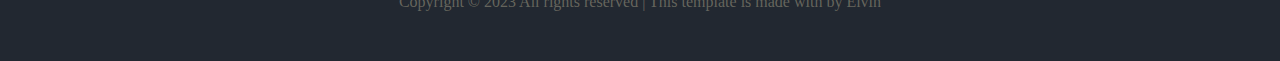
==== commit e6716031: "noDarkMode" ====
--- a/index.html
+++ b/index.html
@@ -39,7 +39,7 @@
                         <li class="profile"><a  href="./profile.html">Profile</a></li>
                     </ul>
                 </div>
-                <button id="darkModeBtn">Dark</button>
+                <!-- <button id="darkModeBtn">Dark</button> -->
 
                 <!-- <div class="social">
                     <ul>
